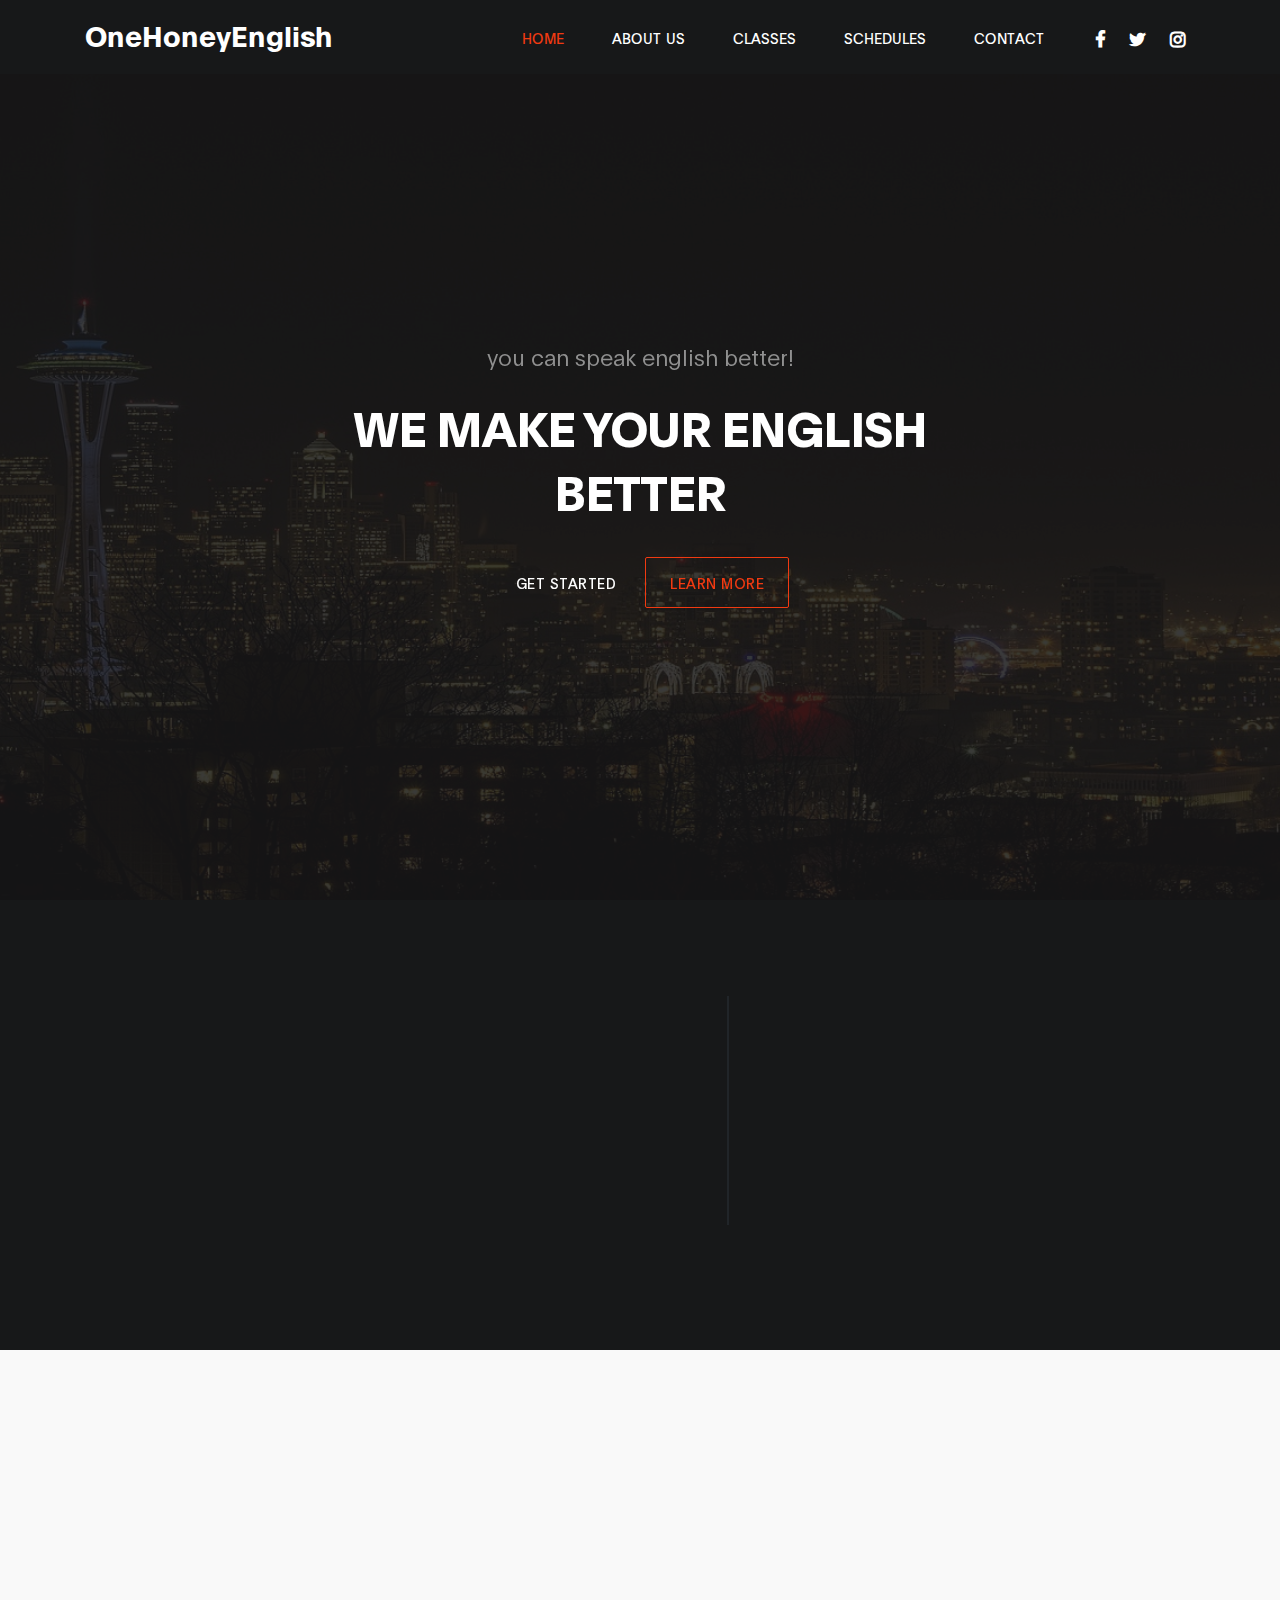
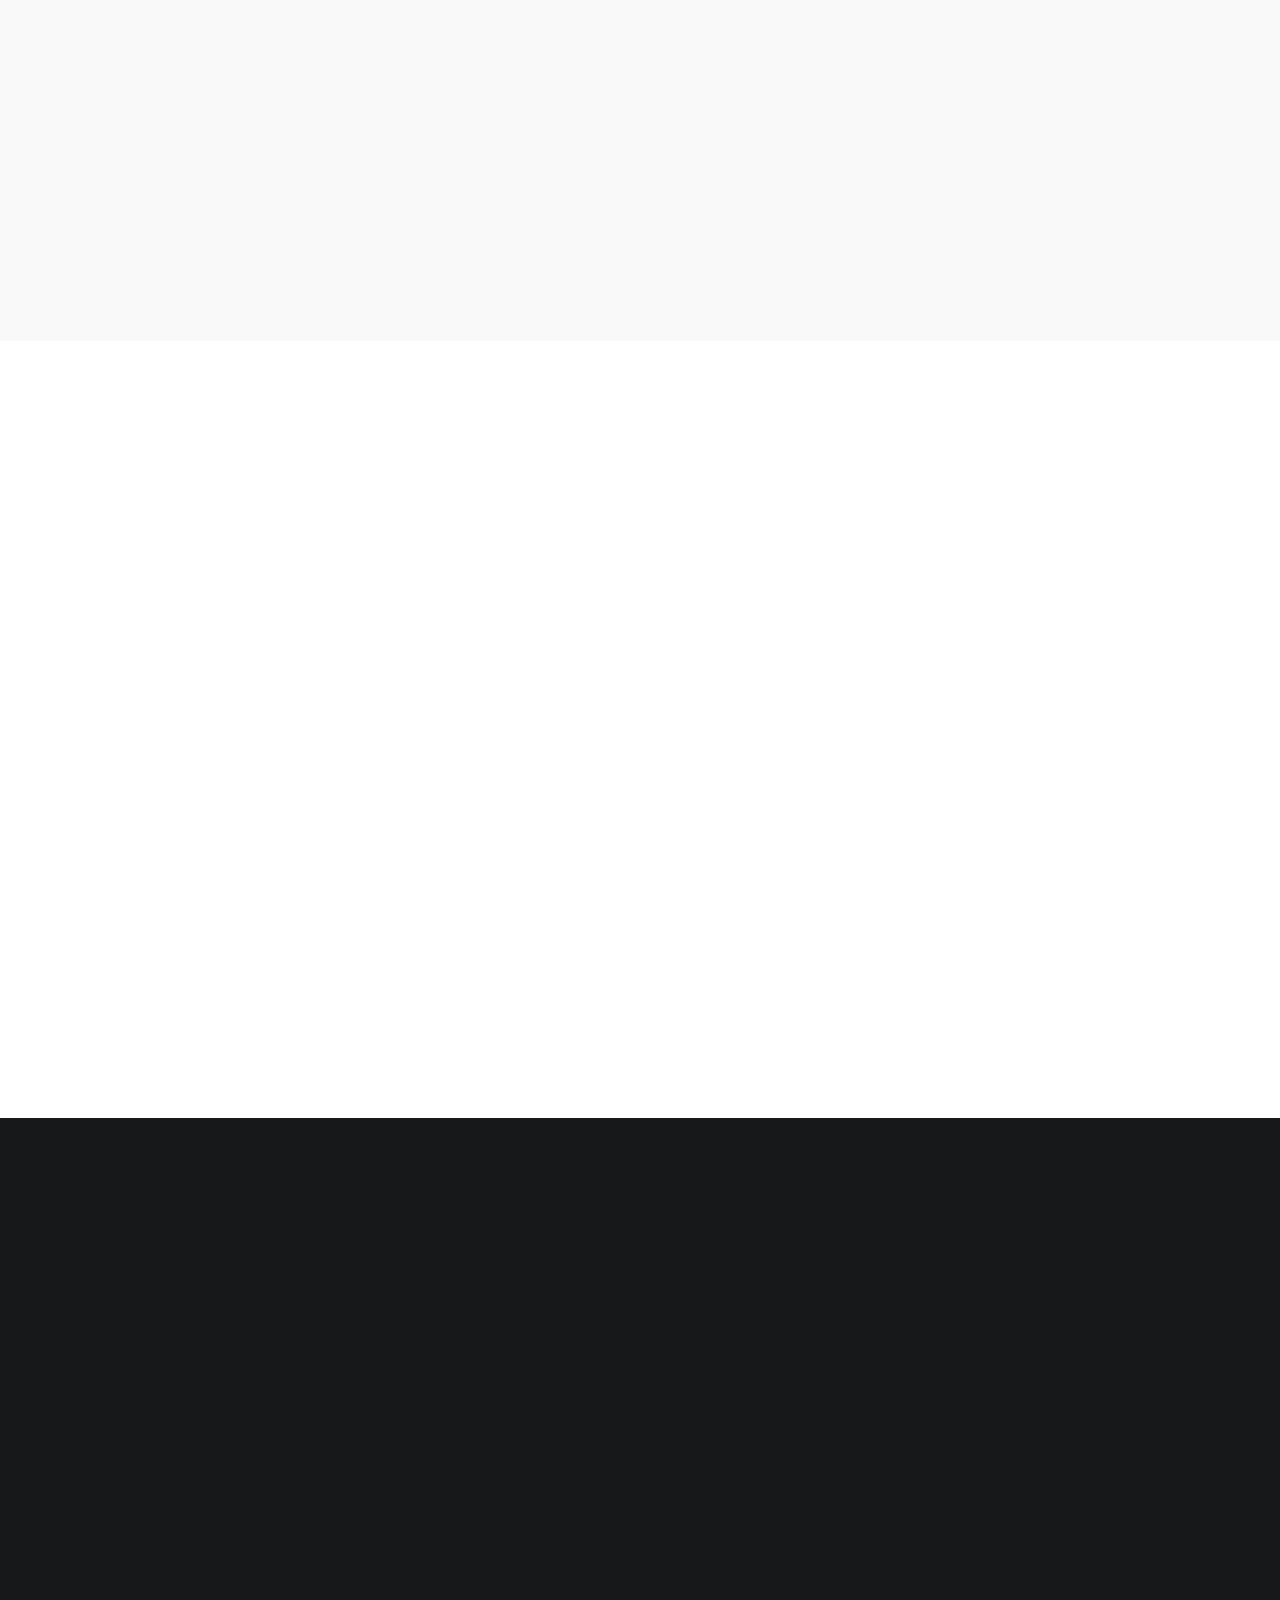
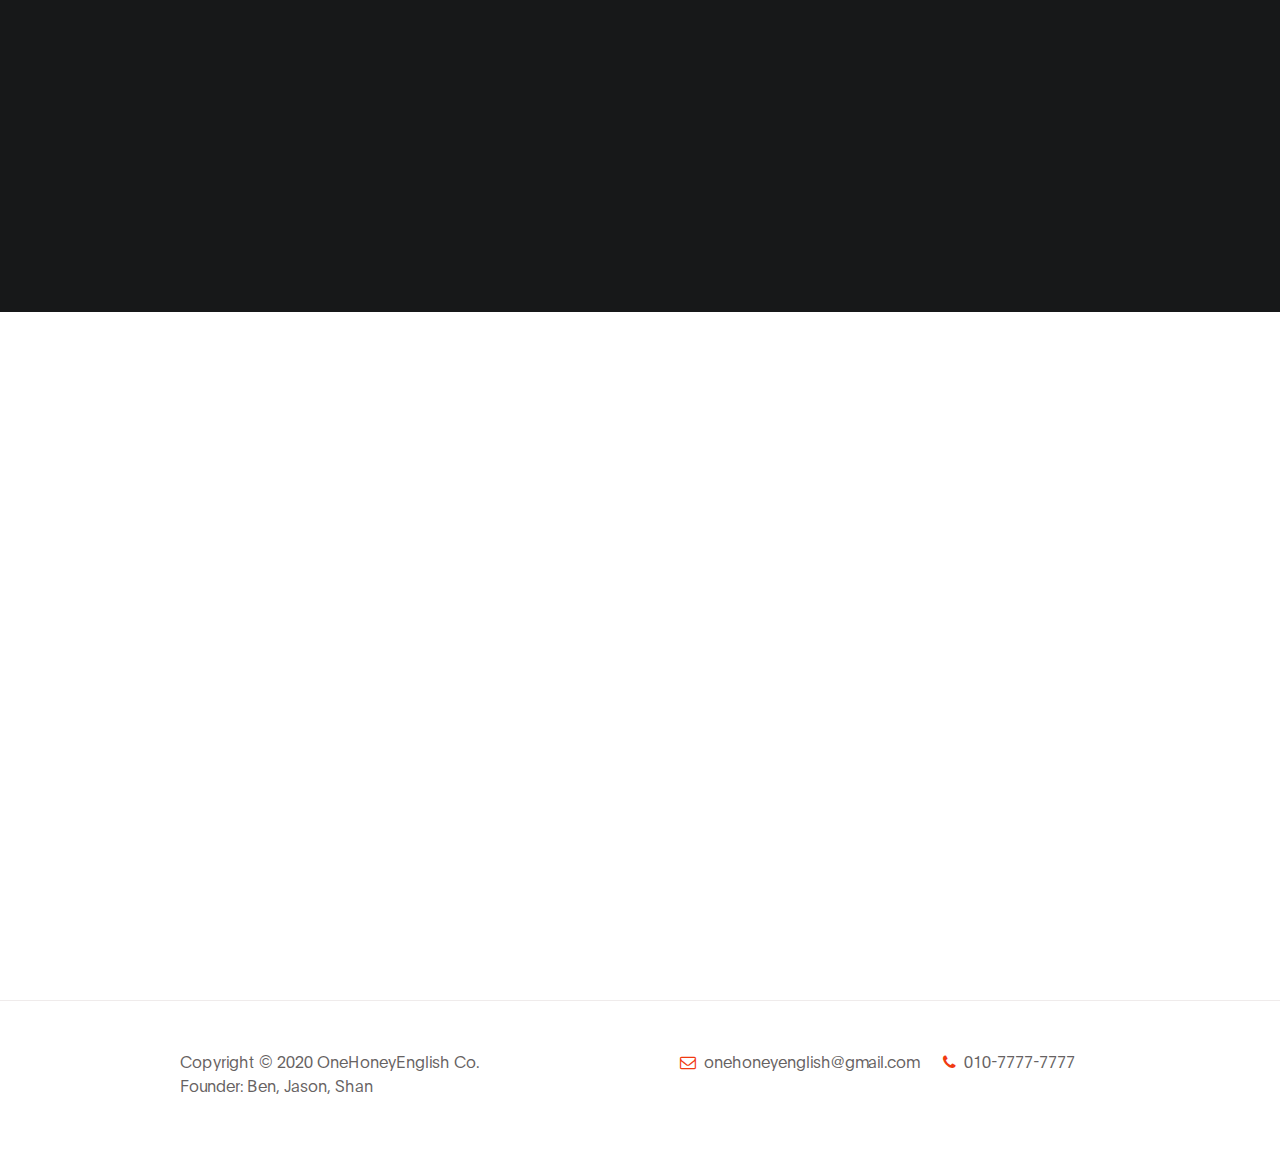
==== index.html @ 32ac31fd "test3" ====
<!DOCTYPE html>
<html lang="en">
<head>

     <title>OneHoneyEnglish</title>

     <meta charset="UTF-8">
     <meta http-equiv="X-UA-Compatible" content="IE=Edge">
     <meta name="description" content="">
     <meta name="keywords" content="">
     <meta name="author" content="">
     <meta name="viewport" content="width=device-width, initial-scale=1, maximum-scale=1">

     <link rel="stylesheet" href="css/bootstrap.min.css">
     <link rel="stylesheet" href="css/font-awesome.min.css">
     <link rel="stylesheet" href="css/aos.css">

     <!-- MAIN CSS -->
     <link rel="stylesheet" href="css/tooplate-gymso-style.css">
<!--
OneHoneyEnglish Let's get it~!!!!!
-->
</head>
<body data-spy="scroll" data-target="#navbarNav" data-offset="50">

    <!-- MENU BAR -->
    <nav class="navbar navbar-expand-lg fixed-top">
        <div class="container">

            <a class="navbar-brand" href="index.html">OneHoneyEnglish</a>

            <button class="navbar-toggler" type="button" data-toggle="collapse" data-target="#navbarNav" aria-controls="navbarNav" aria-expanded="false"
                aria-label="Toggle navigation">
                <span class="navbar-toggler-icon"></span>
            </button>

            <div class="collapse navbar-collapse" id="navbarNav">
                <ul class="navbar-nav ml-lg-auto">
                    <li class="nav-item">
                        <a href="#home" class="nav-link smoothScroll">Home</a>
                    </li>

                    <li class="nav-item">
                        <a href="#about" class="nav-link smoothScroll">About Us</a>
                    </li>

                    <li class="nav-item">
                        <a href="#class" class="nav-link smoothScroll">Classes</a>
                    </li>

                    <li class="nav-item">
                        <a href="#schedule" class="nav-link smoothScroll">Schedules</a>
                    </li>

                    <li class="nav-item">
                        <a href="#contact" class="nav-link smoothScroll">Contact</a>
                    </li>
                </ul>

                <ul class="social-icon ml-lg-3">
                    <li><a href="#" class="fa fa-facebook"></a></li>
                    <li><a href="#" class="fa fa-twitter"></a></li>
                    <li><a href="#" class="fa fa-instagram"></a></li>
                </ul>
            </div>

        </div>
    </nav>


     <!-- HERO -->
     <section class="hero d-flex flex-column justify-content-center align-items-center" id="home">

            <div class="bg-overlay"></div>

               <div class="container">
                    <div class="row">

                         <div class="col-lg-8 col-md-10 mx-auto col-12">
                              <div class="hero-text mt-5 text-center">

                                    <h6 data-aos="fade-up" data-aos-delay="300">you can speak english better!</h6>

                                    <h1 class="text-white" data-aos="fade-up" data-aos-delay="500">we make your english better</h1>

                                    <a href="#feature" class="btn custom-btn mt-3" data-aos="fade-up" data-aos-delay="600">Get started</a>

                                    <a href="#about" class="btn custom-btn bordered mt-3" data-aos="fade-up" data-aos-delay="700">learn more</a>

                              </div>
                         </div>

                    </div>
               </div>
     </section>


     <section class="feature" id="feature">
        <div class="container">
            <div class="row">

                <div class="d-flex flex-column justify-content-center ml-lg-auto mr-lg-5 col-lg-5 col-md-6 col-12">
                    <h2 class="mb-3 text-white" data-aos="fade-up">처음이신가요?</h2>

                    <h6 class="mb-4 text-white" data-aos="fade-up">무료 3회 수업을 제공합니다</h6>

                    <p data-aos="fade-up" data-aos-delay="200">원허니잉글리쉬 <a rel="nofollow" href="#" target="_parent">OneHoneyEnglish</a> 는 주 3회 패턴영어, 리얼표현 학습법등을 제공하여 학습자에게 지금보다 더 나은 영어말하기 능력을 실현시켜드립니다.</p>

                    <a href="#" class="btn custom-btn bg-color mt-3" data-aos="fade-up" data-aos-delay="300" data-toggle="modal" data-target="#membershipForm">Become a member today</a>
                </div>

                <div class="mr-lg-auto mt-3 col-lg-4 col-md-6 col-12">
                     <div class="about-working-hours">
                          <div>

                                <h2 class="mb-4 text-white" data-aos="fade-up" data-aos-delay="500">Working hours</h2>

                               <strong class="d-block" data-aos="fade-up" data-aos-delay="600">Sunday : Closed</strong>

                               <strong class="mt-3 d-block" data-aos="fade-up" data-aos-delay="700">Monday - Friday</strong>

                                <p data-aos="fade-up" data-aos-delay="800">9:00 AM - 10:00 PM</p>

                                <strong class="mt-3 d-block" data-aos="fade-up" data-aos-delay="700">Saturday</strong>

                                <p data-aos="fade-up" data-aos-delay="800">9:00 AM - 1:00 PM</p>
                               </div>
                          </div>
                     </div>
                </div>

            </div>
        </div>
    </section>


     <!-- ABOUT -->
     <section class="about section" id="about">
               <div class="container">
                    <div class="row">

                            <div class="mt-lg-5 mb-lg-0 mb-4 col-lg-5 col-md-10 mx-auto col-12">
                                <h2 class="mb-4" data-aos="fade-up" data-aos-delay="300">Hello, we are 100English</h2>

                                <p data-aos="fade-up" data-aos-delay="400">당신이 영어를 잘한다면<br/> 우선 멋져보일테고, 취업이 더 수월해지고, 정보 습득 능력이 향상되고, 더 많은 비즈니스 기회를 얻고, 세상을 바라보는 눈이 달라질 것입니다. 그렇습니다. 영어만 잘해도 더 나은 삶을 살수있다는 것입니다.</p>

                                <p data-aos="fade-up" data-aos-delay="500"><b>원허니잉글리쉬와 함께 <br/>더 달콤하고 더 행복하고 <br/>더 가치있는 삶을 만들 시간입니다.</b></p>

                            </div>

                            <div class="ml-lg-auto col-lg-3 col-md-6 col-12" data-aos="fade-up" data-aos-delay="700">
                                <div class="team-thumb">
                                    <img src="images/team/team-image.jpg" class="img-fluid" alt="Trainer">

                                    <div class="team-info d-flex flex-column">

                                        <h3>Sean</h3>
                                        <span>생활회화&비즈니스영어</span>

                                        <ul class="social-icon mt-3">
                                            <li><a href="https://www.facebook.com/onehoney.english.7" class="fa fa-facebook"></a></li>
                                            <li><a href="https://www.instagram.com/onehoneyenglish/" class="fa fa-instagram"></a></li>
                                        </ul>
                                    </div>
                                </div>
                            </div>

                            <div class="mr-lg-auto mt-5 mt-lg-0 mt-md-0 col-lg-3 col-md-6 col-12" data-aos="fade-up" data-aos-delay="800">
                                <div class="team-thumb">
                                    <img src="images/team/team-image01.jpg" class="img-fluid" alt="Trainer">

                                    <div class="team-info d-flex flex-column">

                                        <h3>Jason</h3>
                                        <span>생활회화&시험영어</span>

                                        <ul class="social-icon mt-3">
                                            <li><a href="https://www.instagram.com/onehoneyenglish/" class="fa fa-instagram"></a></li>
                                            <li><a href="https://www.facebook.com/onehoney.english.7" class="fa fa-facebook"></a></li>
                                        </ul>
                                    </div>
                                </div>
                            </div>

                    </div>
               </div>
     </section>


     <!-- CLASS -->
     <section class="class section" id="class">
               <div class="container">
                    <div class="row">

                            <div class="col-lg-12 col-12 text-center mb-5">
                                <h6 data-aos="fade-up">Get A Perfect Body</h6>

                                <h2 data-aos="fade-up" data-aos-delay="200">Our Training Classes</h2>
                             </div>

                            <div class="col-lg-4 col-md-6 col-12" data-aos="fade-up" data-aos-delay="400">
                                <div class="class-thumb">
                                    <img src="images/class/yoga-class.jpg" class="img-fluid" alt="Class">

                                    <div class="class-info">
                                        <h3 class="mb-1">Yoga</h3>

                                        <span><strong>Trained by</strong> - Bella</span>

                                        <span class="class-price">$50</span>

                                        <p class="mt-3">Lorem ipsum dolor sit amet, consectetur adipiscing</p>
                                    </div>
                                </div>
                            </div>

                            <div class="mt-5 mt-lg-0 mt-md-0 col-lg-4 col-md-6 col-12" data-aos="fade-up" data-aos-delay="500">
                                <div class="class-thumb">
                                    <img src="images/class/crossfit-class.jpg" class="img-fluid" alt="Class">

                                    <div class="class-info">
                                        <h3 class="mb-1">Areobic</h3>

                                        <span><strong>Trained by</strong> - Mary</span>

                                        <span class="class-price">$66</span>

                                        <p class="mt-3">Lorem ipsum dolor sit amet, consectetur adipiscing</p>
                                    </div>
                                </div>
                            </div>

                            <div class="mt-5 mt-lg-0 col-lg-4 col-md-6 col-12" data-aos="fade-up" data-aos-delay="600">
                                <div class="class-thumb">
                                    <img src="images/class/cardio-class.jpg" class="img-fluid" alt="Class">

                                    <div class="class-info">
                                        <h3 class="mb-1">Cardio</h3>

                                        <span><strong>Trained by</strong> - Cathe</span>

                                        <span class="class-price">$75</span>

                                        <p class="mt-3">Lorem ipsum dolor sit amet, consectetur adipiscing</p>
                                    </div>
                                </div>
                            </div>

                    </div>
               </div>
     </section>


     <!-- SCHEDULE -->
     <section class="schedule section" id="schedule">
               <div class="container">
                    <div class="row">

                            <div class="col-lg-12 col-12 text-center">
                                <h6 data-aos="fade-up">our weekly GYM schedules</h6>

                                <h2 class="text-white" data-aos="fade-up" data-aos-delay="200">Workout Timetable</h2>
                             </div>

                             <div class="col-lg-12 py-5 col-md-12 col-12">
                                 <table class="table table-bordered table-responsive schedule-table" data-aos="fade-up" data-aos-delay="300">

                                     <thead class="thead-light">
                                         <th><i class="fa fa-calendar"></i></th>
                                         <th>Mon</th>
                                         <th>Tue</th>
                                         <th>Wed</th>
                                         <th>Thu</th>
                                         <th>Fri</th>
                                         <th>Sat</th>
                                     </thead>

                                     <tbody>
                                         <tr>
                                            <td><small>7:00 am</small></td>
                                            <td>
                                                <strong>Cardio</strong>
                                                <span>7:00 am - 9:00 am</span>
                                            </td>
                                            <td>
                                                <strong>Power Fitness</strong>
                                                <span>7:00 am - 9:00 am</span>
                                            </td>
                                            <td></td>
                                            <td></td>
                                            <td>
                                                <strong>Yoga Section</strong>
                                                <span>7:00 am - 9:00 am</span>
                                            </td>
                                         </tr>

                                         <tr>
                                            <td><small>9:00 am</small></td>
                                            <td></td>
                                            <td></td>
                                            <td>
                                                <strong>Boxing</strong>
                                                <span>8:00 am - 9:00 am</span>
                                            </td>
                                            <td>
                                                <strong>Areobic</strong>
                                                <span>8:00 am - 9:00 am</span>
                                            </td>
                                            <td></td>
                                            <td>
                                                <strong>Cardio</strong>
                                                <span>8:00 am - 9:00 am</span>
                                            </td>
                                         </tr>

                                         <tr>
                                            <td><small>11:00 am</small></td>
                                            <td></td>
                                            <td>
                                                <strong>Boxing</strong>
                                                <span>11:00 am - 2:00 pm</span>
                                            </td>
                                            <td>
                                                <strong>Areobic</strong>
                                                <span>11:30 am - 3:30 pm</span>
                                            </td>
                                            <td></td>
                                            <td>
                                                <strong>Body work</strong>
                                                <span>11:50 am - 5:20 pm</span>
                                            </td>
                                         </tr>

                                         <tr>
                                            <td><small>2:00 pm</small></td>
                                            <td>
                                                <strong>Boxing</strong>
                                                <span>2:00 pm - 4:00 pm</span>
                                            </td>
                                            <td>
                                                <strong>Power lifting</strong>
                                                <span>3:00 pm - 6:00 pm</span>
                                            </td>
                                            <td></td>
                                            <td>
                                                <strong>Cardio</strong>
                                                <span>6:00 pm - 9:00 pm</span>
                                            </td>
                                            <td></td>
                                            <td>
                                                <strong>Crossfit</strong>
                                                <span>5:00 pm - 7:00 pm</span>
                                            </td>
                                         </tr>
                                     </tbody>
                                 </table>
                             </div>

                    </div>
               </div>
     </section>


     <!-- CONTACT -->
     <section class="contact section" id="contact">
          <div class="container">
               <div class="row">

                    <div class="ml-auto col-lg-5 col-md-6 col-12">
                        <h2 class="mb-4 pb-2" data-aos="fade-up" data-aos-delay="200">Feel free to ask anything</h2>

                        <form action="#" method="post" class="contact-form webform" data-aos="fade-up" data-aos-delay="400" role="form">
                            <input type="text" class="form-control" name="cf-name" placeholder="Name">

                            <input type="email" class="form-control" name="cf-email" placeholder="Email">

                            <textarea class="form-control" rows="5" name="cf-message" placeholder="Message"></textarea>

                            <button type="submit" class="form-control" id="submit-button" name="submit">Send Message</button>
                        </form>
                    </div>

                    <div class="mx-auto mt-4 mt-lg-0 mt-md-0 col-lg-5 col-md-6 col-12">
                        <h2 class="mb-4" data-aos="fade-up" data-aos-delay="600">Where you can <span>find us</span></h2>

                        <p data-aos="fade-up" data-aos-delay="800"><i class="fa fa-map-marker mr-1"></i> 120-240 Rio de Janeiro - State of Rio de Janeiro, Brazil</p>
<!-- How to change your own map point
	1. Go to Google Maps
	2. Click on your location point
	3. Click "Share" and choose "Embed map" tab
	4. Copy only URL and paste it within the src="" field below
-->
                        <div class="google-map" data-aos="fade-up" data-aos-delay="900">
                           <iframe src="https://maps.google.com/maps?q=Av.+Lúcio+Costa,+Rio+de+Janeiro+-+RJ,+Brazil&t=&z=13&ie=UTF8&iwloc=&output=embed" width="1920" height="250" frameborder="0" style="border:0;" allowfullscreen=""></iframe>
                        </div>
                    </div>

               </div>
          </div>
     </section>


     <!-- FOOTER -->
     <footer class="site-footer">
          <div class="container">
               <div class="row">

                    <div class="ml-auto col-lg-4 col-md-5">
                        <p class="copyright-text">Copyright &copy; 2020 OneHoneyEnglish Co.

                        <br>Founder: Ben, Jason, Shan </p>
                    </div>

                    <div class="d-flex justify-content-center mx-auto col-lg-5 col-md-7 col-12">
                        <p class="mr-4">
                            <i class="fa fa-envelope-o mr-1"></i>
                            <a href="#">onehoneyenglish@gmail.com</a>
                        </p>

                        <p><i class="fa fa-phone mr-1"></i> 010-7777-7777</p>
                    </div>

               </div>
          </div>
     </footer>

    <!-- Modal -->
    <div class="modal fade" id="membershipForm" tabindex="-1" role="dialog" aria-labelledby="membershipFormLabel" aria-hidden="true">
      <div class="modal-dialog" role="document">

        <div class="modal-content">
          <div class="modal-header">

            <h2 class="modal-title" id="membershipFormLabel">Membership Form</h2>

            <button type="button" class="close" data-dismiss="modal" aria-label="Close">
              <span aria-hidden="true">&times;</span>
            </button>
          </div>

          <div class="modal-body">
            <form action="#" class="membership-form webform" role="form">
                <input type="text" class="form-control" name="cf-name" placeholder="이름">

                <input type="email" class="form-control" name="cf-email" placeholder="자주 쓰는 이메일">

                <input type="tel" class="form-control" name="cf-phone" placeholder="010-xxxx-xxxx" pattern="[0-9]{3}-[0-9]{4}-[0-9]{4}" required>

                <textarea class="form-control" rows="3" name="cf-message" placeholder="Additional Message"></textarea>

                <button type="submit" class="form-control" id="submit-button" name="submit">Submit Button</button>

                <div class="custom-control custom-checkbox">
                    <input type="checkbox" class="custom-control-input" id="signup-agree">
                    <label class="custom-control-label text-small text-muted" for="signup-agree">I agree to the <a href="#">Terms &amp;Conditions</a>
                    </label>
                </div>
            </form>
          </div>

          <div class="modal-footer"></div>

        </div>
      </div>
    </div>

     <!-- SCRIPTS -->
     <script src="js/jquery.min.js"></script>
     <script src="js/bootstrap.min.js"></script>
     <script src="js/aos.js"></script>
     <script src="js/smoothscroll.js"></script>
     <script src="js/custom.js"></script>

</body>
</html>
---- css/tooplate-gymso-style.css ----
/*

Tooplate 2119 Gymso Fitness

https://www.tooplate.com/view/2119-gymso-fitness

*/

  @font-face {
      font-family: 'Plain';
      src: url('../fonts/Plain-Regular.woff2') format('woff2'),
          url('../fonts/Plain-Regular.woff') format('woff');
      font-weight: normal;
      font-style: normal;
  }

  @font-face {
      font-family: 'Plain';
      src: url('../fonts/Plain-Light.woff2') format('woff2'),
          url('../fonts/Plain-Light.woff') format('woff');
      font-weight: 300;
      font-style: normal;
  }

  @font-face {
      font-family: 'Plain';
      src: url('../fonts/Plain-Bold.woff2') format('woff2'),
          url('../fonts/Plain-Bold.woff') format('woff');
      font-weight: bold;
      font-style: normal;
  }

  :root {
    --primary-color:        #f13a11;
    --white-color:          #ffffff;
    --dark-color:           #171819;
    --about-bg-color:       #f9f9f9;

    --gray-color:           #909090;
    --link-color:           #404040;
    --p-color:              #666262;

    --base-font-family:     'Plain', sans-serif;
    --font-weight-bold:     bold;
    --font-weight-normal:   normal;
    --font-weight-light:    300;
    --font-weight-thin:     100;

    --h1-font-size:         48px;
    --h2-font-size:         36px;
    --h3-font-size:         28px;
    --h4-font-size:         24px;
    --h5-font-size:         22px;
    --h6-font-size:         22px;
    --p-font-size:          18px;
    --base-font-size:       16px;
    --menu-font-size:       14px;

    --border-radius-large:  100%;
    --border-radius-small:  2px;
  }


  body {
    background: var(--white-color);
    font-family: var(--base-font-family);
  }


  /*---------------------------------------
     TYPOGRAPHY              
  -----------------------------------------*/

  h1,h2,h3,h4,h5,h6 {
    font-weight: var(--font-weight-thin);
    line-height: normal;
  }

  h1 {
    font-size: var(--h1-font-size);
    font-weight: var(--font-weight-bold);
    letter-spacing: -1px;
    text-transform: uppercase;
    margin: 20px 0;
  }

  h2 {
    font-size: var(--h2-font-size);
    font-weight: var(--font-weight-bold);
    letter-spacing: -2px;
  }

  h3 {
    font-size: var(--h3-font-size);
    font-weight: var(--font-weight-bold);
    letter-spacing: -1px;
    margin: 0;
  }

  h4 {
    font-size: var(--h4-font-size);
  }

  h5 {
    font-size: var(--h5-font-size);
  }

  h6 {
    color: var(--gray-color);
    font-size: var(--h6-font-size);
    line-height: inherit;
    margin: 0;
  }

  p {
    color: var(--p-color);
    font-size: var(--p-font-size);
    font-weight: var(--font-weight-light);
    line-height: 1.5em;
  }

  b, 
  strong {
    font-weight: var(--font-weight-bold);
    letter-spacing: 0;
  }

  .section {
    padding: 7rem 0;
  }


  /* BUTTON */

  .custom-btn {
    background: transparent;
    border-radius: var(--border-radius-small);
    padding: 14px 24px;
    color: var(--white-color);
    font-size: var(--menu-font-size);
    font-weight: var(--font-weight-normal);
    text-transform: uppercase;
    letter-spacing: 0.5px;
    white-space: nowrap;
    transition: all 0.3s ease;
  }

  .custom-btn:hover {
    color: var(--primary-color);
  }

  .custom-btn:focus {
    box-shadow: none;
  }

  .custom-btn.bordered:hover,
  .custom-btn.bordered:focus,

  .custom-btn.bg-color:hover,
  .custom-btn.bg-color:focus {
    background: var(--white-color);
    border-color: transparent;
    color: var(--primary-color);
  }

  .bordered {
    border: 1px solid var(--primary-color);
    color: var(--primary-color);
  }

  .bg-color {
    background: var(--primary-color);
    color: var(--white-color);
  }



  /*---------------------------------------
     GENERAL               
  -----------------------------------------*/

  * {
    -webkit-box-sizing: border-box;
    -moz-box-sizing: border-box;
    box-sizing: border-box;
  }

  *::before,
  *::after {
    -webkit-box-sizing: border-box;
    -moz-box-sizing: border-box;
    box-sizing: border-box;
  }

  a {
    color: var(--link-color);
    font-weight: normal;
    text-decoration: none;
    transition: all 0.3s ease;
  }

  a:hover, 
  a:active, 
  a:focus {
    color: var(--primary-color);
    outline: none;
    text-decoration: none;
  }


  /* BG OVERLAY */

  .bg-overlay {
    background: var(--dark-color);
    position: absolute;
    top: 0;
    right: 0;
    bottom: 0;
    left: 0;
    width: 100%;
    height: 100%;
    opacity: 0.85;
  }


  /*---------------------------------------
     MODAL              
  -----------------------------------------*/

  .modal-content {
    padding: 2rem 3rem;
  }

  .modal-header,
  .modal-body,
  .modal-footer {
    border: 0;
    padding: 0;
  }

  .membership-form a {
    color: var(--primary-color);
  }


  /*---------------------------------------
    FEATURE          
  -----------------------------------------*/

  .feature {
    background: var(--dark-color);
    padding: 5rem 0;
  }


  /*---------------------------------------
     MENU             
  -----------------------------------------*/

  .navbar {
    background: var(--dark-color);
    padding: 1rem;
  }

  .navbar-expand-lg .navbar-nav .nav-link {
    padding-right: 1.5rem;
    padding-left: 1.5rem;
  }

  .navbar-brand {
    color: var(--white-color);
    font-size: var(--h3-font-size);
    font-weight: var(--font-weight-bold);
    line-height: normal;
    padding-top: 0;
  }

  .nav-item .nav-link {
    display: block;
    color: var(--white-color);
    font-size: var(--menu-font-size);
    font-weight: var(--font-weight-normal);
    text-transform: uppercase;
    padding: 2px 6px;
  }

  .nav-item .nav-link.active,
  .nav-item .nav-link:hover {
    color: var(--primary-color);
  }

  .navbar .social-icon li a {
    color: var(--white-color);
  }

  .navbar-toggler {
    border: 0;
    padding: 0;
    cursor: pointer;
    margin: 0 10px 0 0;
    width: 30px;
    height: 35px;
    outline: none;
  }

  .navbar-toggler:focus {
    outline: none;
  }

  .navbar-toggler[aria-expanded="true"] .navbar-toggler-icon {
    background: transparent;
  }

  .navbar-toggler[aria-expanded="true"] .navbar-toggler-icon::before,
  .navbar-toggler[aria-expanded="true"] .navbar-toggler-icon::after {
    transition: top 300ms 50ms ease, -webkit-transform 300ms 350ms ease;
    transition: top 300ms 50ms ease, transform 300ms 350ms ease;
    transition: top 300ms 50ms ease, transform 300ms 350ms ease, -webkit-transform 300ms 350ms ease;
    top: 0;
  }

  .navbar-toggler[aria-expanded="true"] .navbar-toggler-icon::before {
    transform: rotate(45deg);
  }

  .navbar-toggler[aria-expanded="true"] .navbar-toggler-icon::after {
    transform: rotate(-45deg);
  }

  .navbar-toggler .navbar-toggler-icon {
    background: var(--primary-color);
    transition: background 10ms 300ms ease;
    display: block;
    width: 30px;
    height: 2px;
    position: relative;
  }

  .navbar-toggler .navbar-toggler-icon::before,
  .navbar-toggler .navbar-toggler-icon::after {
    transition: top 300ms 350ms ease, -webkit-transform 300ms 50ms ease;
    transition: top 300ms 350ms ease, transform 300ms 50ms ease;
    transition: top 300ms 350ms ease, transform 300ms 50ms ease, -webkit-transform 300ms 50ms ease;
    position: absolute;
    right: 0;
    left: 0;
    background: var(--primary-color);
    width: 30px;
    height: 2px;
    content: '';
  }

  .navbar-toggler .navbar-toggler-icon::before {
    top: -8px;
  }

  .navbar-toggler .navbar-toggler-icon::after {
    top: 8px;
  }

  /*---------------------------------------
     HERO              
  -----------------------------------------*/

  .hero {
    background-image: url('../images/hero-bg.jpg');
    background-size: cover;
    background-position: top;
    background-repeat: no-repeat;
    vertical-align: middle;
    min-height: 100vh;
    position: relative;
  }


  /*---------------------------------------
     CLASS               
  -----------------------------------------*/

  .class-info {
    background: var(--white-color);
    box-shadow: 6px 0 38px rgba(20,20,20,0.10);
    border-radius: 0 0 2px 2px;
    padding: 1rem 2rem;
    position: relative;
  }

  .class-info img {
    border-radius: 2px 2px 0 0;
  }

  .class-info strong {
    color: var(--gray-color);
  }

  .class-price {
    background: var(--primary-color);
    border-radius: var(--border-radius-large);
    color: var(--white-color);
    font-weight: var(--font-weight-bold);
    display: block;
    position: absolute;
    top: 2rem;
    right: 2rem;
    width: 3.5rem;
    height: 3.5rem;
    line-height: 3.5rem;
    text-align: center;
  }


  /*---------------------------------------
     SCHEDULE             
  -----------------------------------------*/

  .schedule {
    background: var(--dark-color);
  }

  .schedule-table {
    display: table;
    border: 0;
    text-align: center;
  }

  .schedule-table strong,
  .schedule-table span {
    display: block;
    text-align: center;
  }

  .schedule-table strong {
    color: var(--white-color);
  }

  .schedule-table span {
    color: var(--gray-color);
  }

  .schedule-table span,
  .schedule-table small {
    font-size: var(--menu-font-size);
    text-transform: uppercase;
  }

  .schedule-table small {
    position: relative;
    top: 10px;
  }

  .table .thead-light th,
  .schedule-table tr td:first-child {
    background: var(--primary-color);
    border: 1px solid #212122;
    color: var(--white-color);
  }

  .schedule-table .thead-light th {
    border-bottom: 0;
    text-transform: uppercase;
  }

  .table-bordered td, 
  .table-bordered th {
    border: 1px solid #212122;
  }

  .table-bordered td {
    padding-bottom: 22px;
  }

  .table td, .table th {
    padding: 1rem;
  }


  /*---------------------------------------
      ABOUT & TEAM            
  -----------------------------------------*/

  .about {
    background: var(--about-bg-color);
  }

  .about-working-hours {
    border-left: 2px solid;
    padding-left: 3.5rem;
  }

  .about-working-hours strong {
    color: var(--white-color);
    opacity: 0.85;
  }

  .team-thumb {
    position: relative;
  }

  .team-info {
    background: var(--white-color);
    border-radius: 0 0 2px 2px;
    box-shadow: 6px 0 38px rgba(20,20,20,0.10);
    padding: 20px;
    position: relative;
  }

  .team-info span {
    font-weight: var(--font-weight-light);
    opacity: 0.85;
  }

  .team-info .social-icon {
    position: absolute;
    top: 10px;
    right: 20px;
  }

  .team-info .social-icon li {
    display: block;
  }


  /*---------------------------------------
     CONTACT              
  -----------------------------------------*/

  .webform input,
  button#submit-button {
    height: calc(2.25rem + 20px);
  }

  .form-control {
    border-radius: var(--border-radius-small);
    margin: 1.3rem 0;
  }

  .form-control:focus {
    box-shadow: none;
    border-color: var(--dark-color);
  }

  button#submit-button {
    background: var(--dark-color);
    border-color: transparent;
    color: var(--white-color);
    cursor: pointer;
    transition: all 0.3s ease;
  }

  button#submit-button:hover {
    background: var(--primary-color);
  }

  .contact h2 + p {
    max-width: 90%;
  }

  .google-map {
    border-top: 1px solid #efebeb;
    margin-top: 2.5rem;
    padding-top: 2.5rem;
  }

  .google-map iframe {
    width: 100%;
  }


  /*---------------------------------------
     FOOTER              
  -----------------------------------------*/

  .site-footer {
    border-top: 1px solid #efebeb;
    padding: 3rem 0;
  }

  .site-footer a {
    color: var(--p-color);
    font-weight: var(--font-weight-light);
  }

  .site-footer p {
    font-size: var(--base-font-size);
  }

  .contact .fa,
  .site-footer .fa {
    color: var(--primary-color);
  }


  /*---------------------------------------
     SOCIAL ICON              
  -----------------------------------------*/

  .social-icon {
    position: relative;
    padding: 0;
    margin: 5px 0 0 0;
  }

  .social-icon li {
    display: inline-block;
    list-style: none;
  }

  .social-icon li a {
    text-decoration: none;
    display: inline-block;
    color: var(--p-color);
    font-size: var(--p-font-size);
    font-weight: var(--font-weight-bold);
    margin: 5px 10px;
    text-align: center;
  }

  .social-icon li a:hover {
    color: var(--primary-color);
  }


  /*---------------------------------------
     RESPONSIVE STYLES              
  -----------------------------------------*/

  @media screen and (max-width: 992px) {

    .section {
      padding: 5rem 0;
    }

    .nav-item .nav-link {
      padding: 6px;
    }

    .navbar .social-icon {
      margin-top: 22px;
    }

    .navbar-collapse,
    .site-footer {
      text-align: center;
    }

    .schedule-table {
      display: block;
    }

    .modal-content {
      padding: 2rem;
    }
  }

  @media screen and (max-width: 767px) {

    h1 {
      font-size: 38px;
    }

    .about-working-hours {
      border-left: 0;
      padding: 22px 0 0 0;
    }

    .contact h2 span {
      display: block;
    }
  }
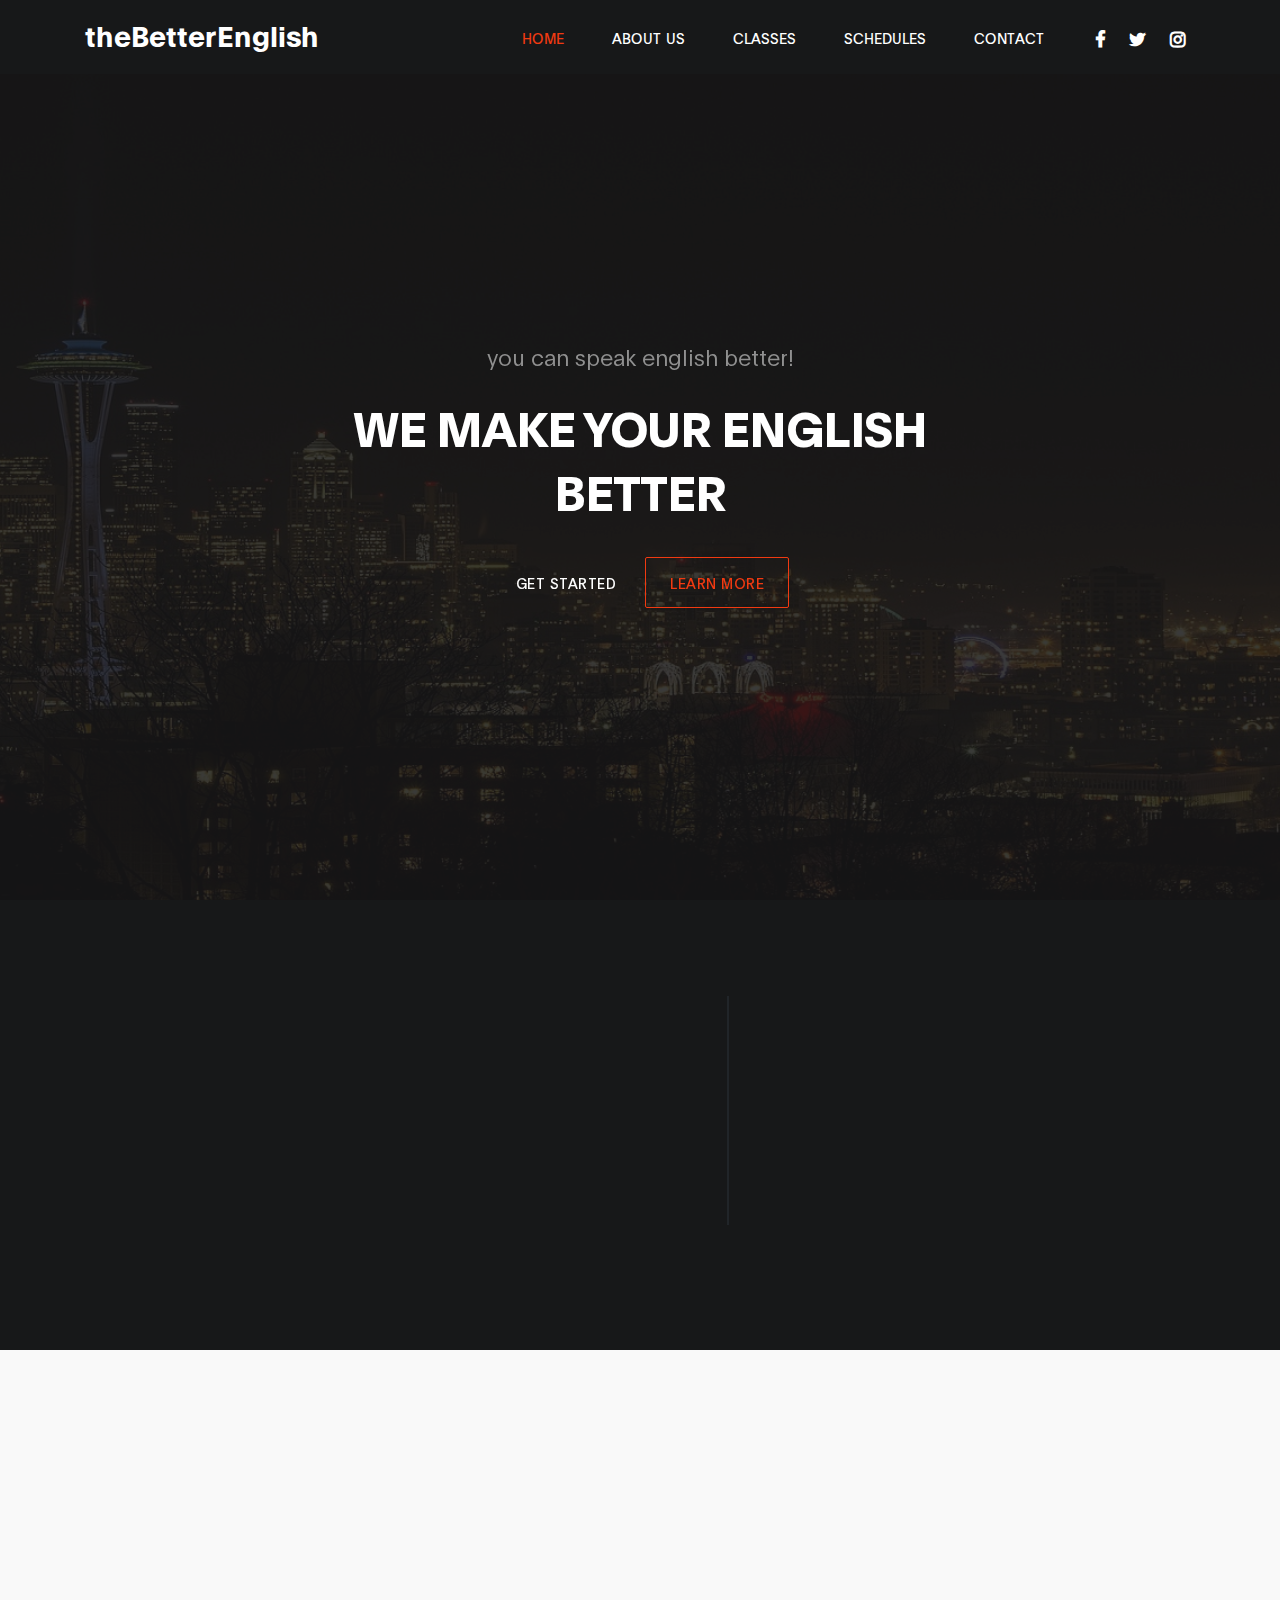
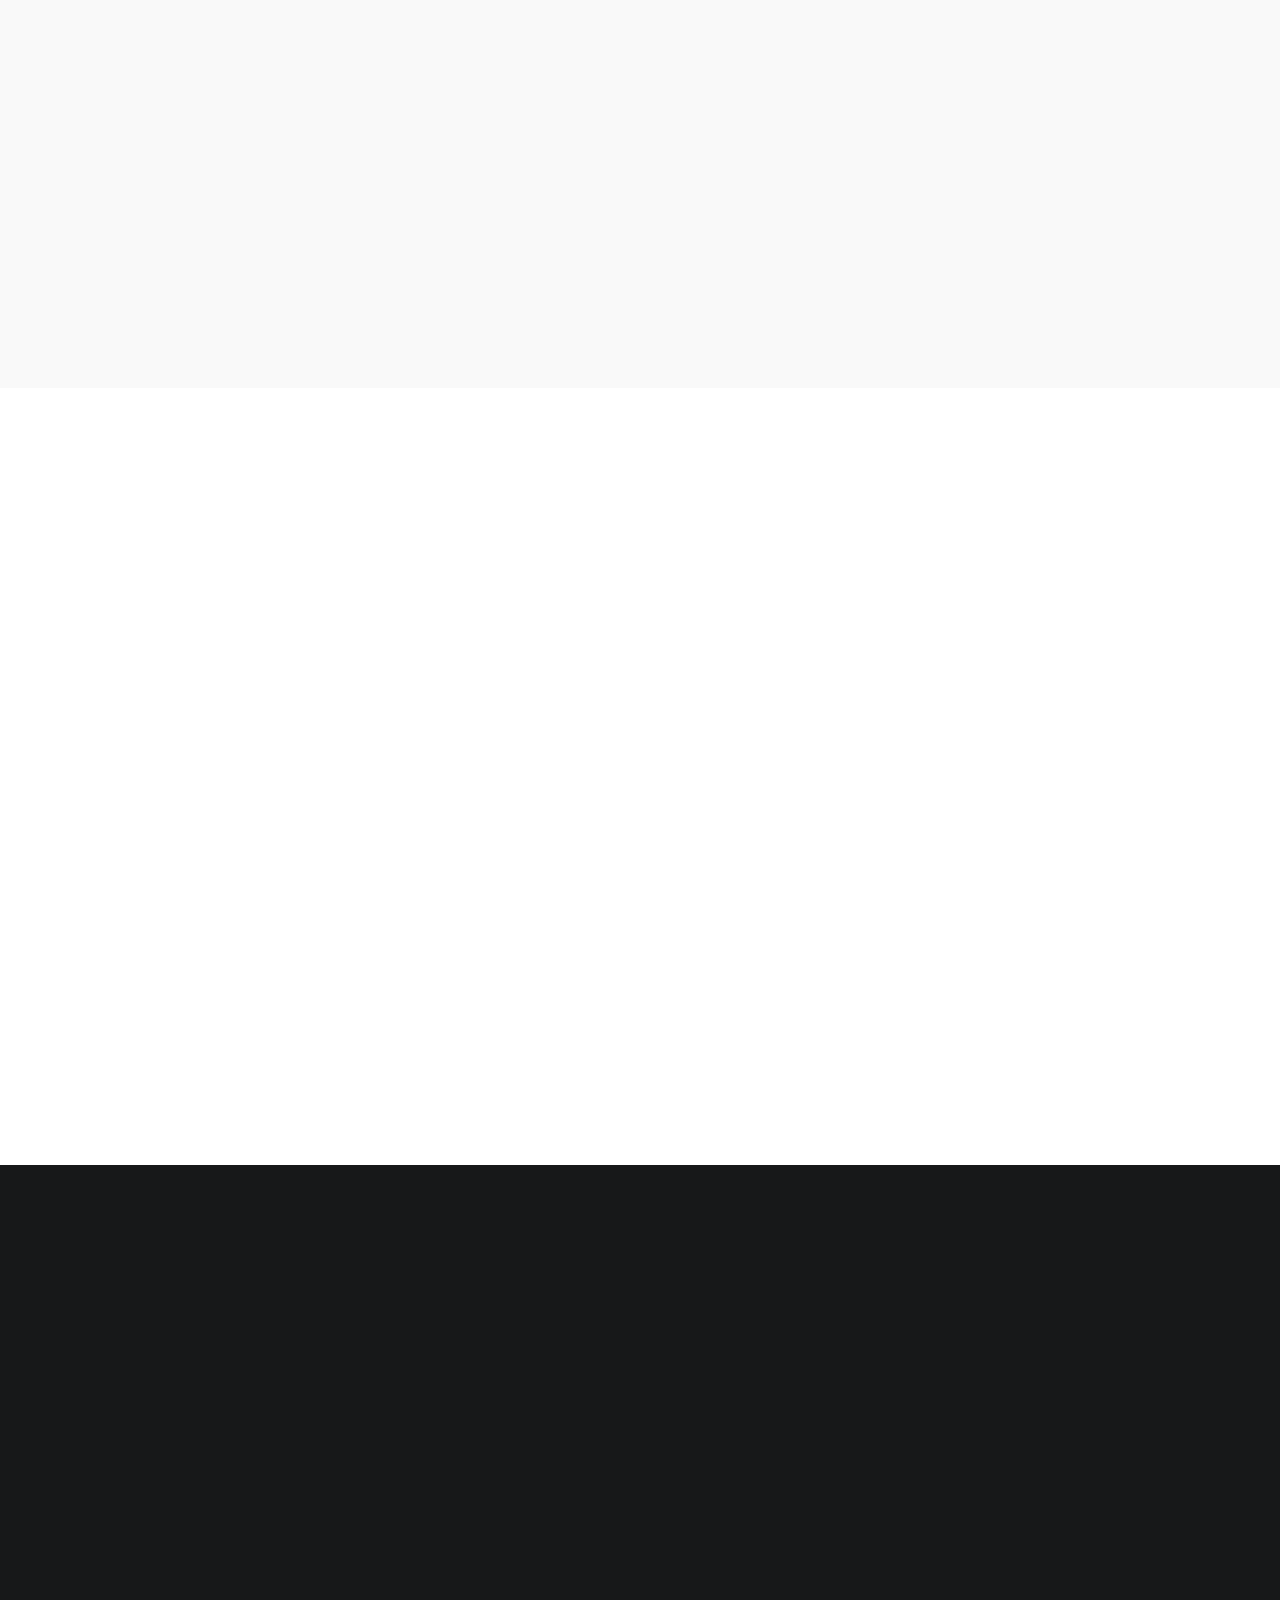
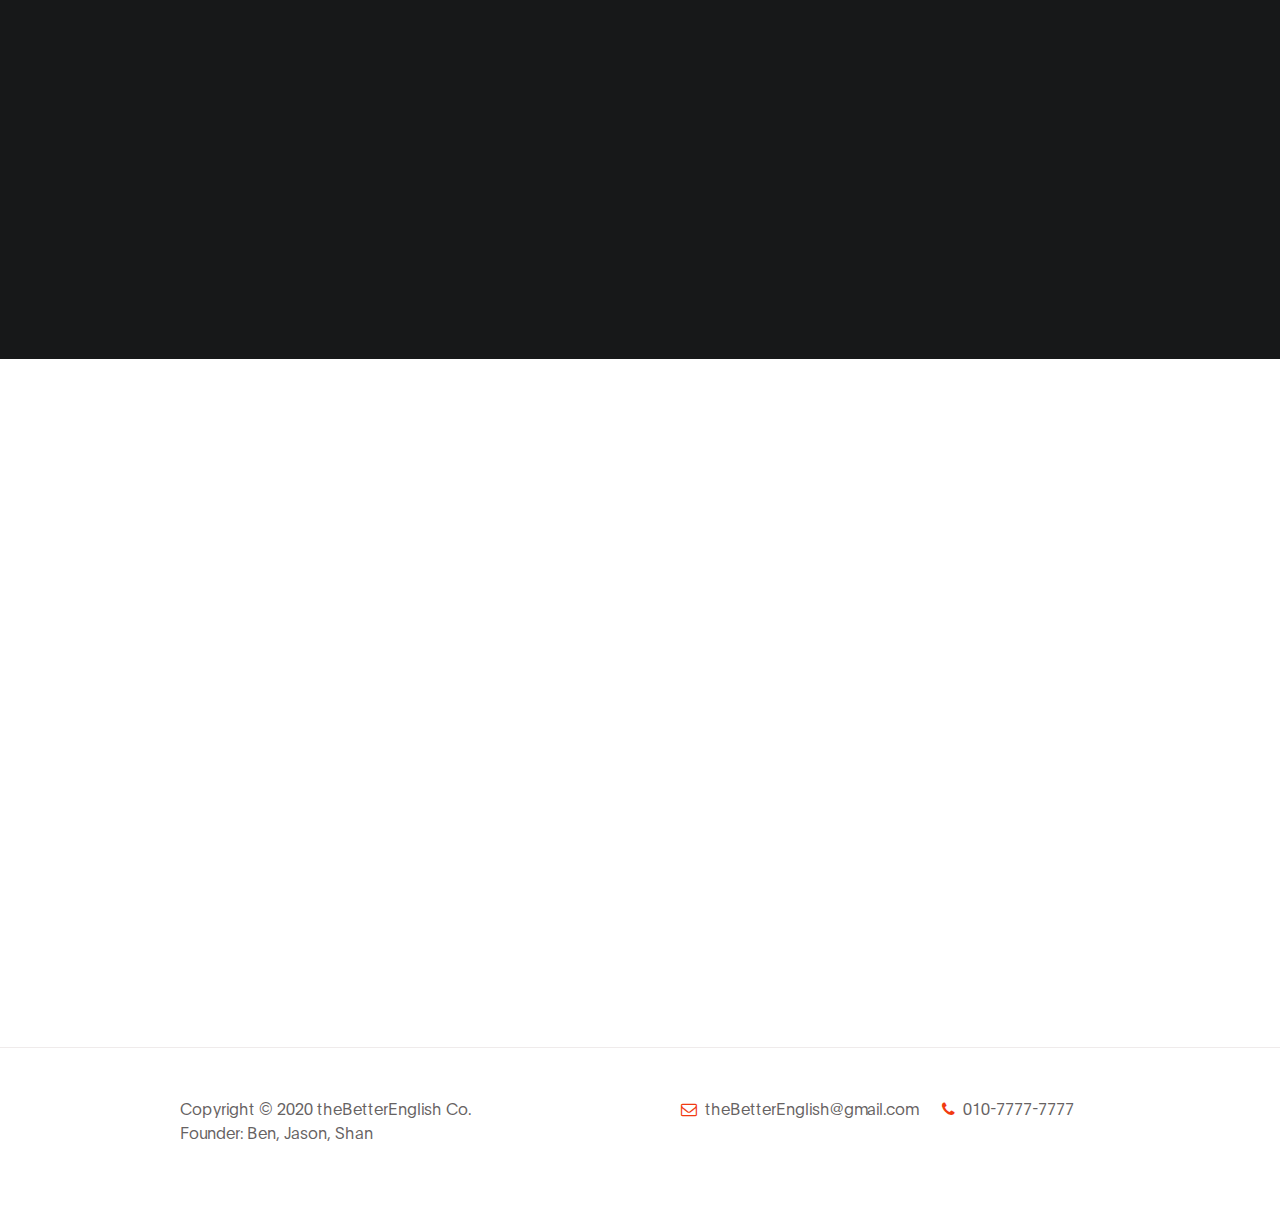
==== commit 39bc4f9a: "name changed" ====
--- a/index.html
+++ b/index.html
@@ -2,7 +2,7 @@
 <html lang="en">
 <head>
 
-     <title>OneHoneyEnglish</title>
+     <title>theBetterEnglish</title>
 
      <meta charset="UTF-8">
      <meta http-equiv="X-UA-Compatible" content="IE=Edge">
@@ -18,7 +18,7 @@
      <!-- MAIN CSS -->
      <link rel="stylesheet" href="css/tooplate-gymso-style.css">
 <!--
-OneHoneyEnglish Let's get it~!!!!!
+theBetterEnglish Let's get it~!!!!!
 -->
 </head>
 <body data-spy="scroll" data-target="#navbarNav" data-offset="50">
@@ -27,7 +27,7 @@
     <nav class="navbar navbar-expand-lg fixed-top">
         <div class="container">
 
-            <a class="navbar-brand" href="index.html">OneHoneyEnglish</a>
+            <a class="navbar-brand" href="index.html">theBetterEnglish</a>
 
             <button class="navbar-toggler" type="button" data-toggle="collapse" data-target="#navbarNav" aria-controls="navbarNav" aria-expanded="false"
                 aria-label="Toggle navigation">
@@ -104,7 +104,7 @@
 
                     <h6 class="mb-4 text-white" data-aos="fade-up">무료 3회 수업을 제공합니다</h6>
 
-                    <p data-aos="fade-up" data-aos-delay="200">원허니잉글리쉬 <a rel="nofollow" href="#" target="_parent">OneHoneyEnglish</a> 는 주 3회 패턴영어, 리얼표현 학습법등을 제공하여 학습자에게 지금보다 더 나은 영어말하기 능력을 실현시켜드립니다.</p>
+                    <p data-aos="fade-up" data-aos-delay="200">더뱉어 <a rel="nofollow" href="#" target="_parent">theBetterEnglish</a> 는 주 3회 패턴, 리얼표현 학습법등을 제공하여 학습자에게 지금보다 더 나은 영어말하기 능력을 실현시켜드립니다.</p>
 
                     <a href="#" class="btn custom-btn bg-color mt-3" data-aos="fade-up" data-aos-delay="300" data-toggle="modal" data-target="#membershipForm">Become a member today</a>
                 </div>
@@ -140,11 +140,11 @@
                     <div class="row">
 
                             <div class="mt-lg-5 mb-lg-0 mb-4 col-lg-5 col-md-10 mx-auto col-12">
-                                <h2 class="mb-4" data-aos="fade-up" data-aos-delay="300">Hello, we are 100English</h2>
+                                <h2 class="mb-4" data-aos="fade-up" data-aos-delay="300">Hello, we are theBetterEnglish</h2>
 
                                 <p data-aos="fade-up" data-aos-delay="400">당신이 영어를 잘한다면<br/> 우선 멋져보일테고, 취업이 더 수월해지고, 정보 습득 능력이 향상되고, 더 많은 비즈니스 기회를 얻고, 세상을 바라보는 눈이 달라질 것입니다. 그렇습니다. 영어만 잘해도 더 나은 삶을 살수있다는 것입니다.</p>
 
-                                <p data-aos="fade-up" data-aos-delay="500"><b>원허니잉글리쉬와 함께 <br/>더 달콤하고 더 행복하고 <br/>더 가치있는 삶을 만들 시간입니다.</b></p>
+                                <p data-aos="fade-up" data-aos-delay="500"><b>더뱉어잉글리쉬와 함께 <br/>뱉는 영어를 통해 <br/>더 가치있는 삶을 만들 시간입니다.</b></p>
 
                             </div>
 
@@ -159,7 +159,7 @@
 
                                         <ul class="social-icon mt-3">
                                             <li><a href="https://www.facebook.com/onehoney.english.7" class="fa fa-facebook"></a></li>
-                                            <li><a href="https://www.instagram.com/onehoneyenglish/" class="fa fa-instagram"></a></li>
+                                            <li><a href="https://www.instagram.com/theBetterEnglish/" class="fa fa-instagram"></a></li>
                                         </ul>
                                     </div>
                                 </div>
@@ -175,7 +175,7 @@
                                         <span>생활회화&시험영어</span>
 
                                         <ul class="social-icon mt-3">
-                                            <li><a href="https://www.instagram.com/onehoneyenglish/" class="fa fa-instagram"></a></li>
+                                            <li><a href="https://www.instagram.com/theBetterEnglish/" class="fa fa-instagram"></a></li>
                                             <li><a href="https://www.facebook.com/onehoney.english.7" class="fa fa-facebook"></a></li>
                                         </ul>
                                     </div>
@@ -406,7 +406,7 @@
                <div class="row">
 
                     <div class="ml-auto col-lg-4 col-md-5">
-                        <p class="copyright-text">Copyright &copy; 2020 OneHoneyEnglish Co.
+                        <p class="copyright-text">Copyright &copy; 2020 theBetterEnglish Co.
 
                         <br>Founder: Ben, Jason, Shan </p>
                     </div>
@@ -414,7 +414,7 @@
                     <div class="d-flex justify-content-center mx-auto col-lg-5 col-md-7 col-12">
                         <p class="mr-4">
                             <i class="fa fa-envelope-o mr-1"></i>
-                            <a href="#">onehoneyenglish@gmail.com</a>
+                            <a href="#">theBetterEnglish@gmail.com</a>
                         </p>
 
                         <p><i class="fa fa-phone mr-1"></i> 010-7777-7777</p>
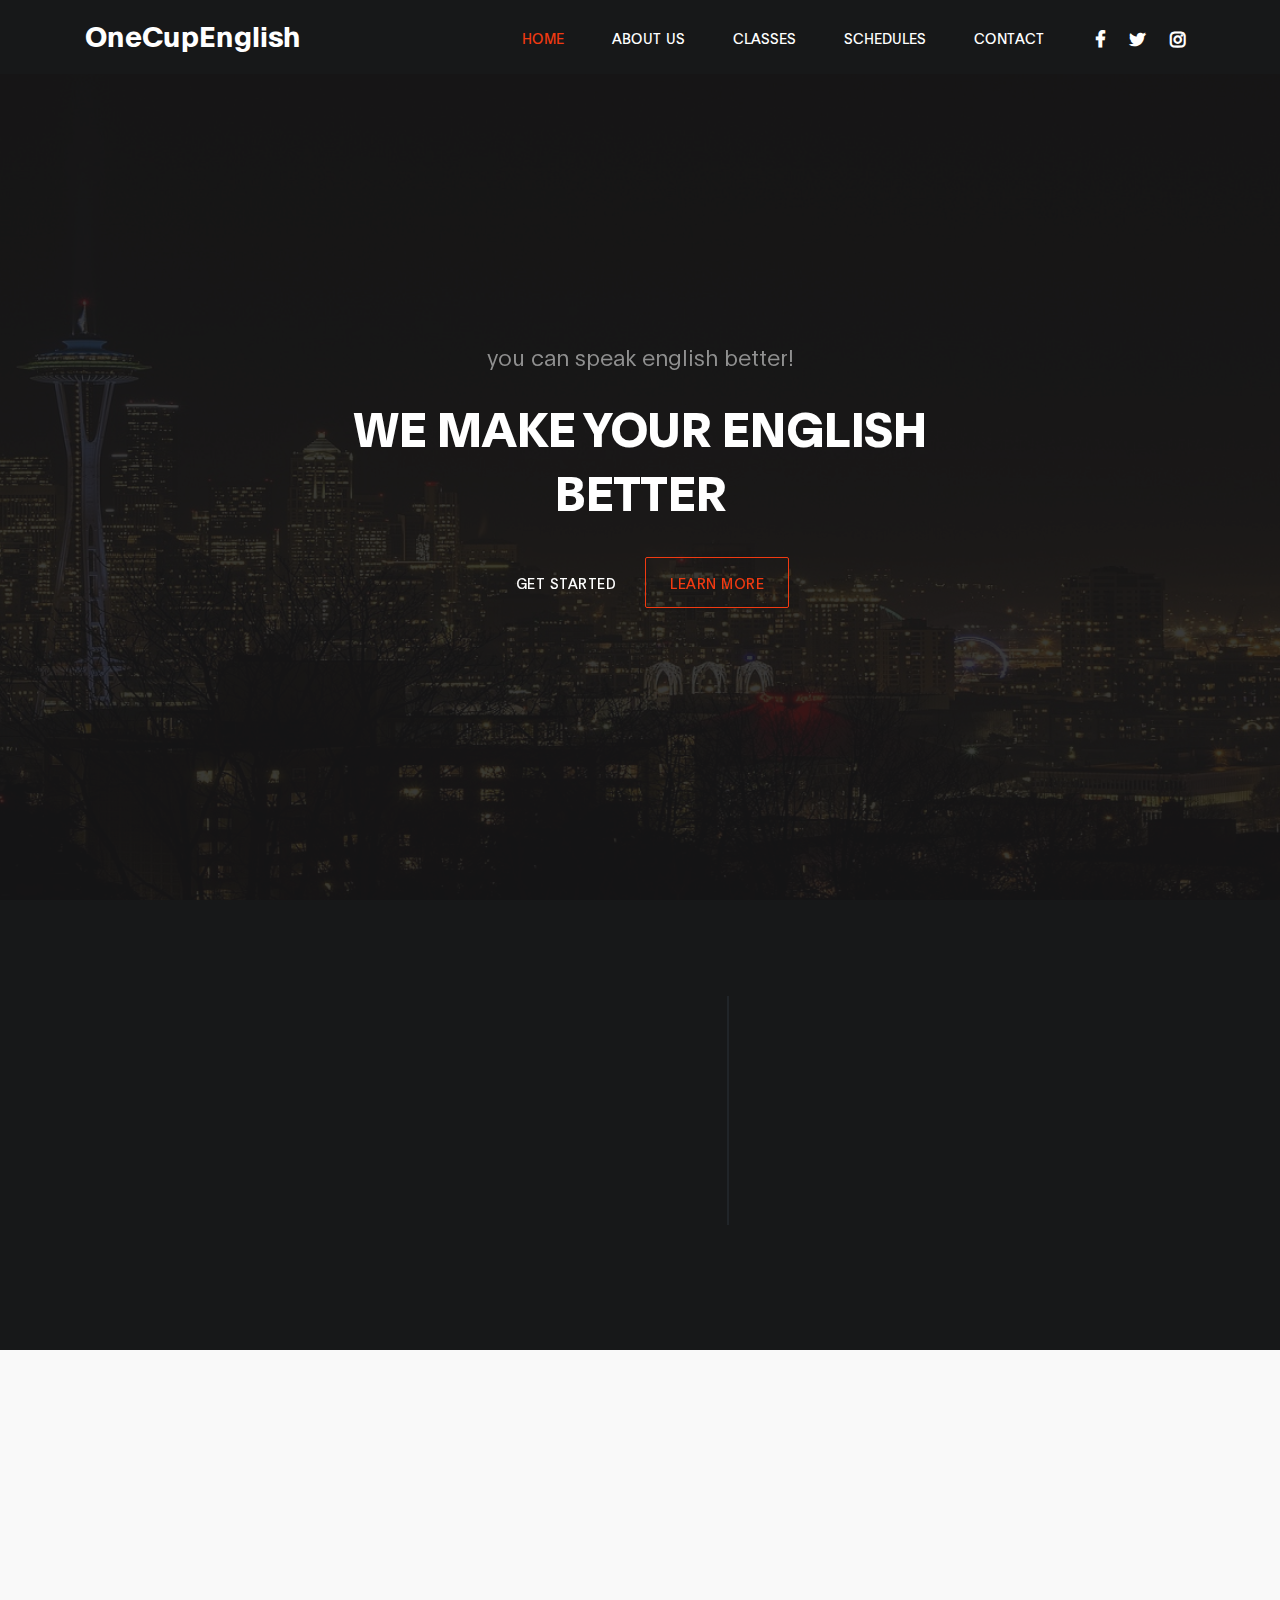
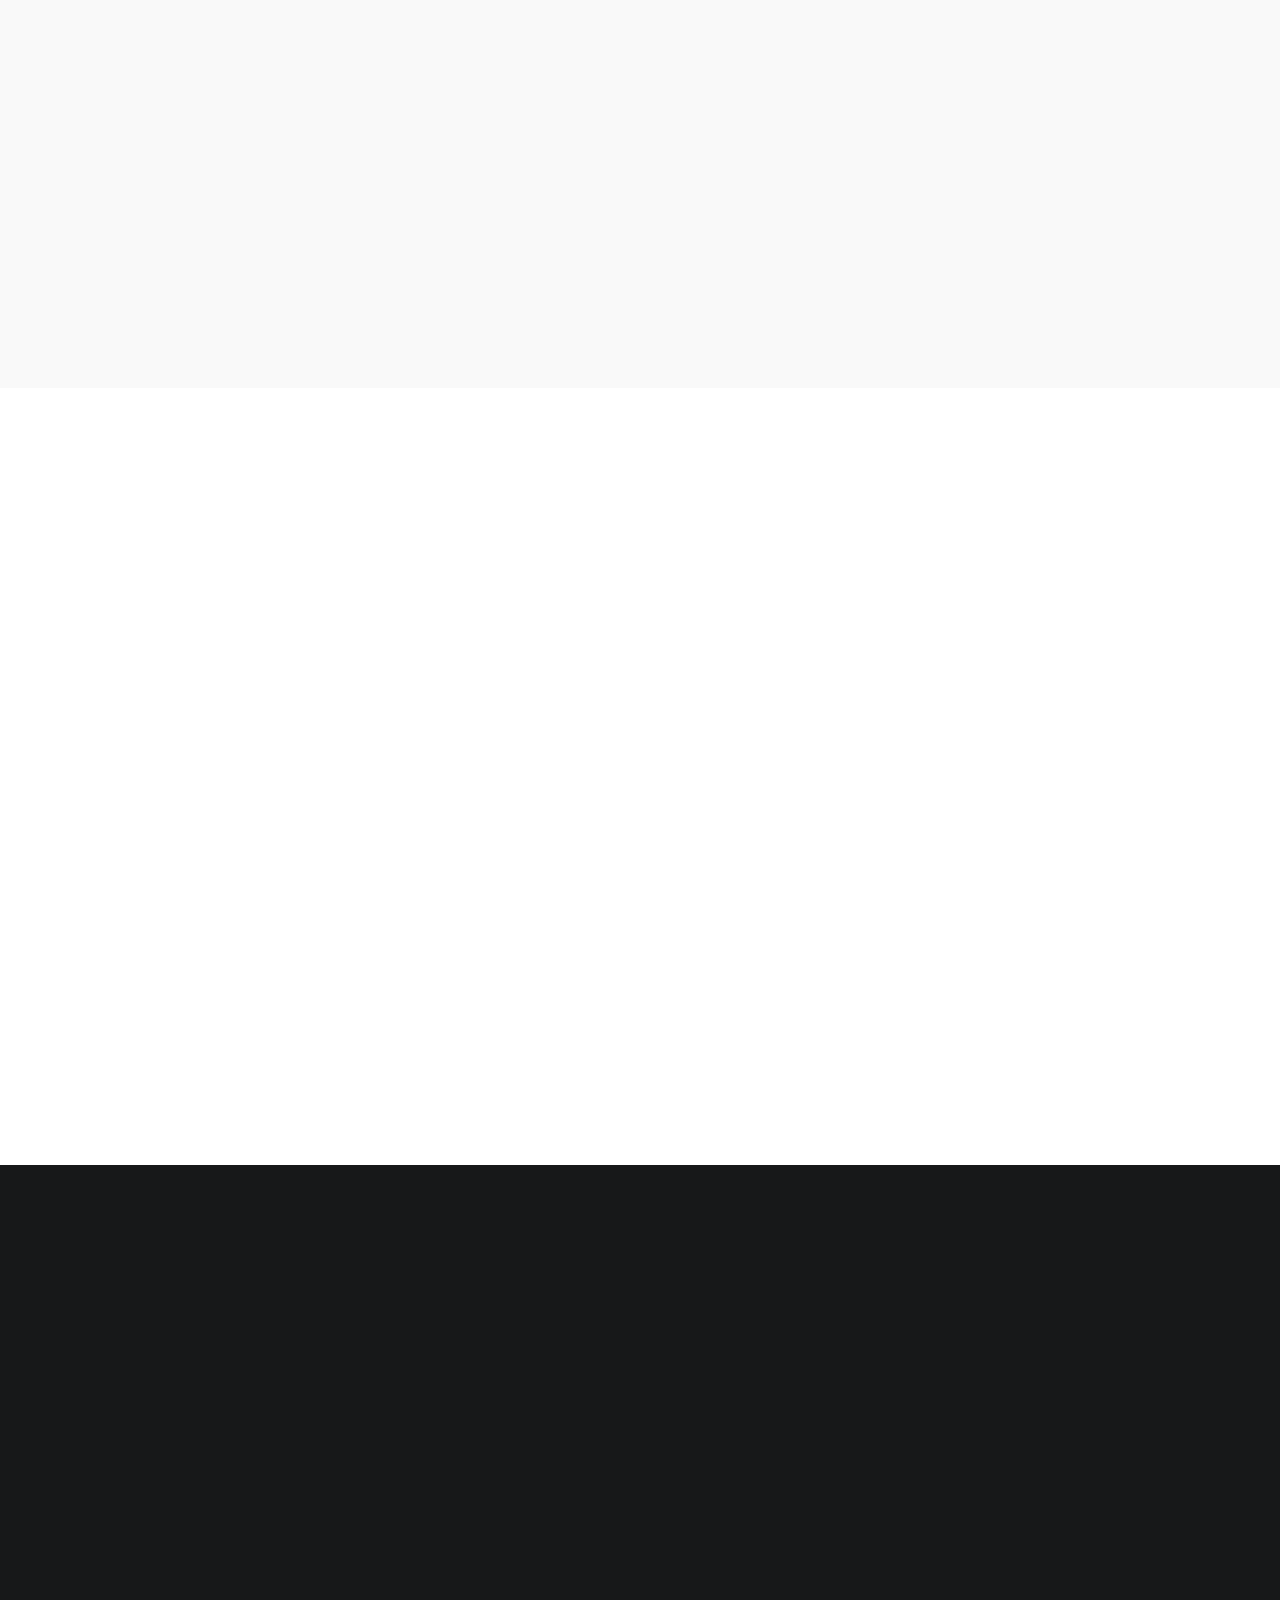
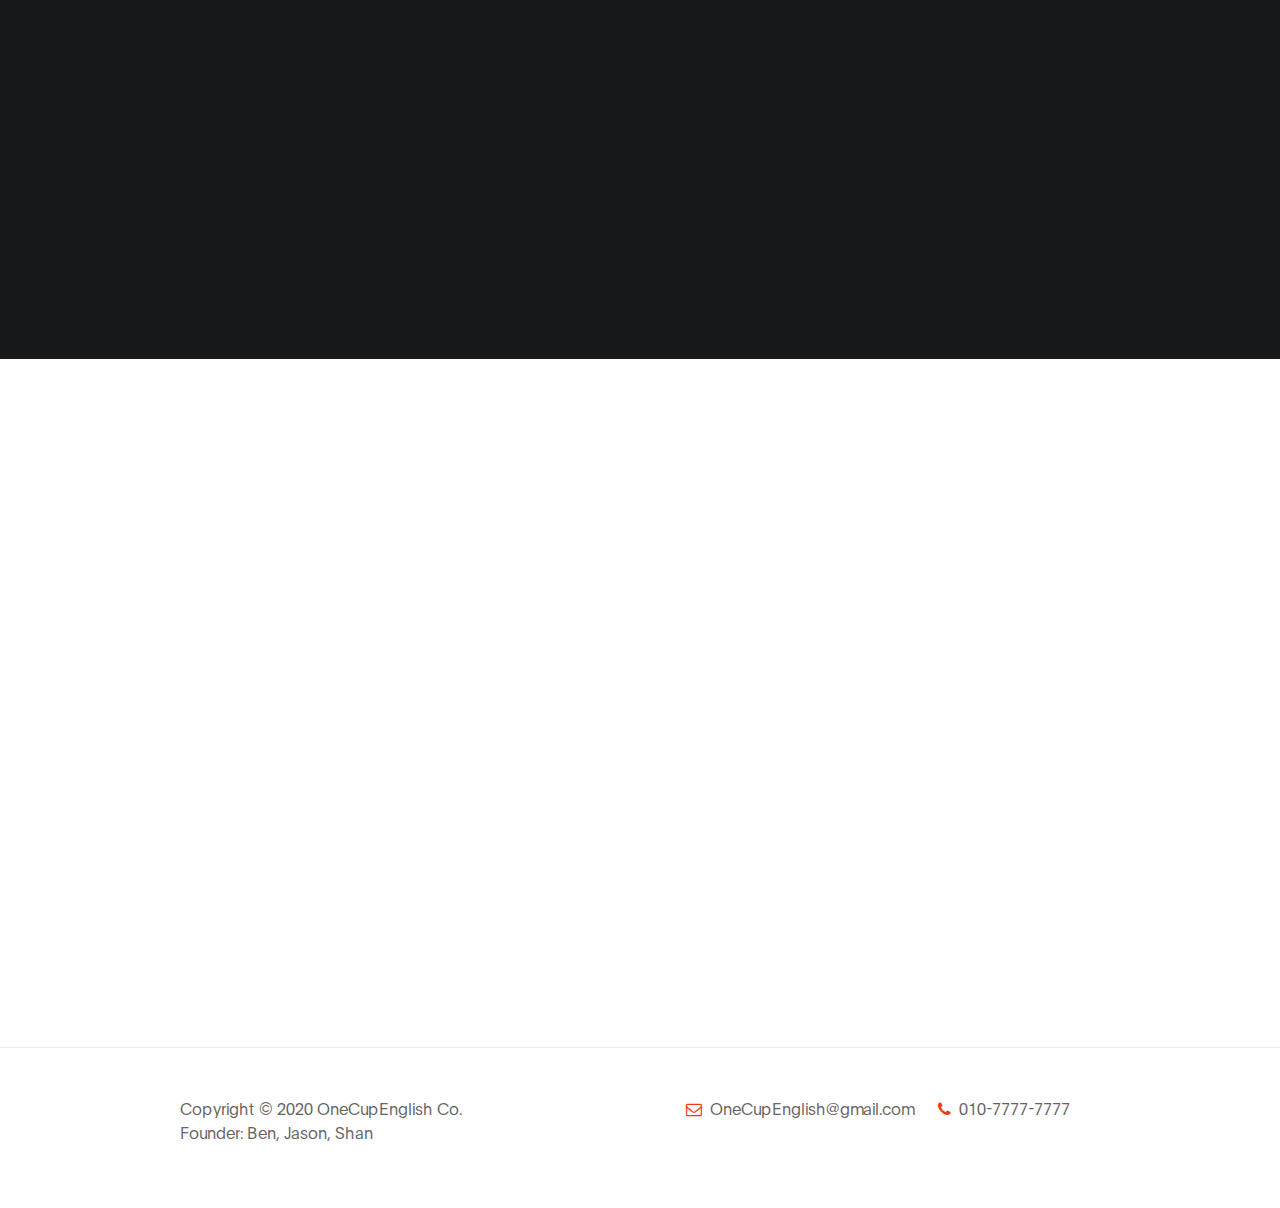
==== commit 102b3f21: "이름 변경" ====
--- a/index.html
+++ b/index.html
@@ -2,7 +2,7 @@
 <html lang="en">
 <head>
 
-     <title>theBetterEnglish</title>
+     <title>OneCupEnglish</title>
 
      <meta charset="UTF-8">
      <meta http-equiv="X-UA-Compatible" content="IE=Edge">
@@ -18,7 +18,7 @@
      <!-- MAIN CSS -->
      <link rel="stylesheet" href="css/tooplate-gymso-style.css">
 <!--
-theBetterEnglish Let's get it~!!!!!
+OneCupEnglish Let's get it~!!!!!
 -->
 </head>
 <body data-spy="scroll" data-target="#navbarNav" data-offset="50">
@@ -27,7 +27,7 @@
     <nav class="navbar navbar-expand-lg fixed-top">
         <div class="container">
 
-            <a class="navbar-brand" href="index.html">theBetterEnglish</a>
+            <a class="navbar-brand" href="index.html">OneCupEnglish</a>
 
             <button class="navbar-toggler" type="button" data-toggle="collapse" data-target="#navbarNav" aria-controls="navbarNav" aria-expanded="false"
                 aria-label="Toggle navigation">
@@ -104,7 +104,7 @@
 
                     <h6 class="mb-4 text-white" data-aos="fade-up">무료 3회 수업을 제공합니다</h6>
 
-                    <p data-aos="fade-up" data-aos-delay="200">더뱉어 <a rel="nofollow" href="#" target="_parent">theBetterEnglish</a> 는 주 3회 패턴, 리얼표현 학습법등을 제공하여 학습자에게 지금보다 더 나은 영어말하기 능력을 실현시켜드립니다.</p>
+                    <p data-aos="fade-up" data-aos-delay="200">원컵잉글리쉬 <a rel="nofollow" href="#" target="_parent">OneCupEnglish</a> 는 주 3회 패턴, 리얼표현 학습법등을 제공하여 학습자에게 지금보다 더 나은 영어말하기 능력을 실현시켜드립니다.</p>
 
                     <a href="#" class="btn custom-btn bg-color mt-3" data-aos="fade-up" data-aos-delay="300" data-toggle="modal" data-target="#membershipForm">Become a member today</a>
                 </div>
@@ -140,7 +140,7 @@
                     <div class="row">
 
                             <div class="mt-lg-5 mb-lg-0 mb-4 col-lg-5 col-md-10 mx-auto col-12">
-                                <h2 class="mb-4" data-aos="fade-up" data-aos-delay="300">Hello, we are theBetterEnglish</h2>
+                                <h2 class="mb-4" data-aos="fade-up" data-aos-delay="300">Hello, we are OneCupEnglish</h2>
 
                                 <p data-aos="fade-up" data-aos-delay="400">당신이 영어를 잘한다면<br/> 우선 멋져보일테고, 취업이 더 수월해지고, 정보 습득 능력이 향상되고, 더 많은 비즈니스 기회를 얻고, 세상을 바라보는 눈이 달라질 것입니다. 그렇습니다. 영어만 잘해도 더 나은 삶을 살수있다는 것입니다.</p>
 
@@ -159,7 +159,7 @@
 
                                         <ul class="social-icon mt-3">
                                             <li><a href="https://www.facebook.com/onehoney.english.7" class="fa fa-facebook"></a></li>
-                                            <li><a href="https://www.instagram.com/theBetterEnglish/" class="fa fa-instagram"></a></li>
+                                            <li><a href="https://www.instagram.com/OneCupEnglish/" class="fa fa-instagram"></a></li>
                                         </ul>
                                     </div>
                                 </div>
@@ -175,7 +175,7 @@
                                         <span>생활회화&시험영어</span>
 
                                         <ul class="social-icon mt-3">
-                                            <li><a href="https://www.instagram.com/theBetterEnglish/" class="fa fa-instagram"></a></li>
+                                            <li><a href="https://www.instagram.com/OneCupEnglish/" class="fa fa-instagram"></a></li>
                                             <li><a href="https://www.facebook.com/onehoney.english.7" class="fa fa-facebook"></a></li>
                                         </ul>
                                     </div>
@@ -406,7 +406,7 @@
                <div class="row">
 
                     <div class="ml-auto col-lg-4 col-md-5">
-                        <p class="copyright-text">Copyright &copy; 2020 theBetterEnglish Co.
+                        <p class="copyright-text">Copyright &copy; 2020 OneCupEnglish Co.
 
                         <br>Founder: Ben, Jason, Shan </p>
                     </div>
@@ -414,7 +414,7 @@
                     <div class="d-flex justify-content-center mx-auto col-lg-5 col-md-7 col-12">
                         <p class="mr-4">
                             <i class="fa fa-envelope-o mr-1"></i>
-                            <a href="#">theBetterEnglish@gmail.com</a>
+                            <a href="#">OneCupEnglish@gmail.com</a>
                         </p>
 
                         <p><i class="fa fa-phone mr-1"></i> 010-7777-7777</p>
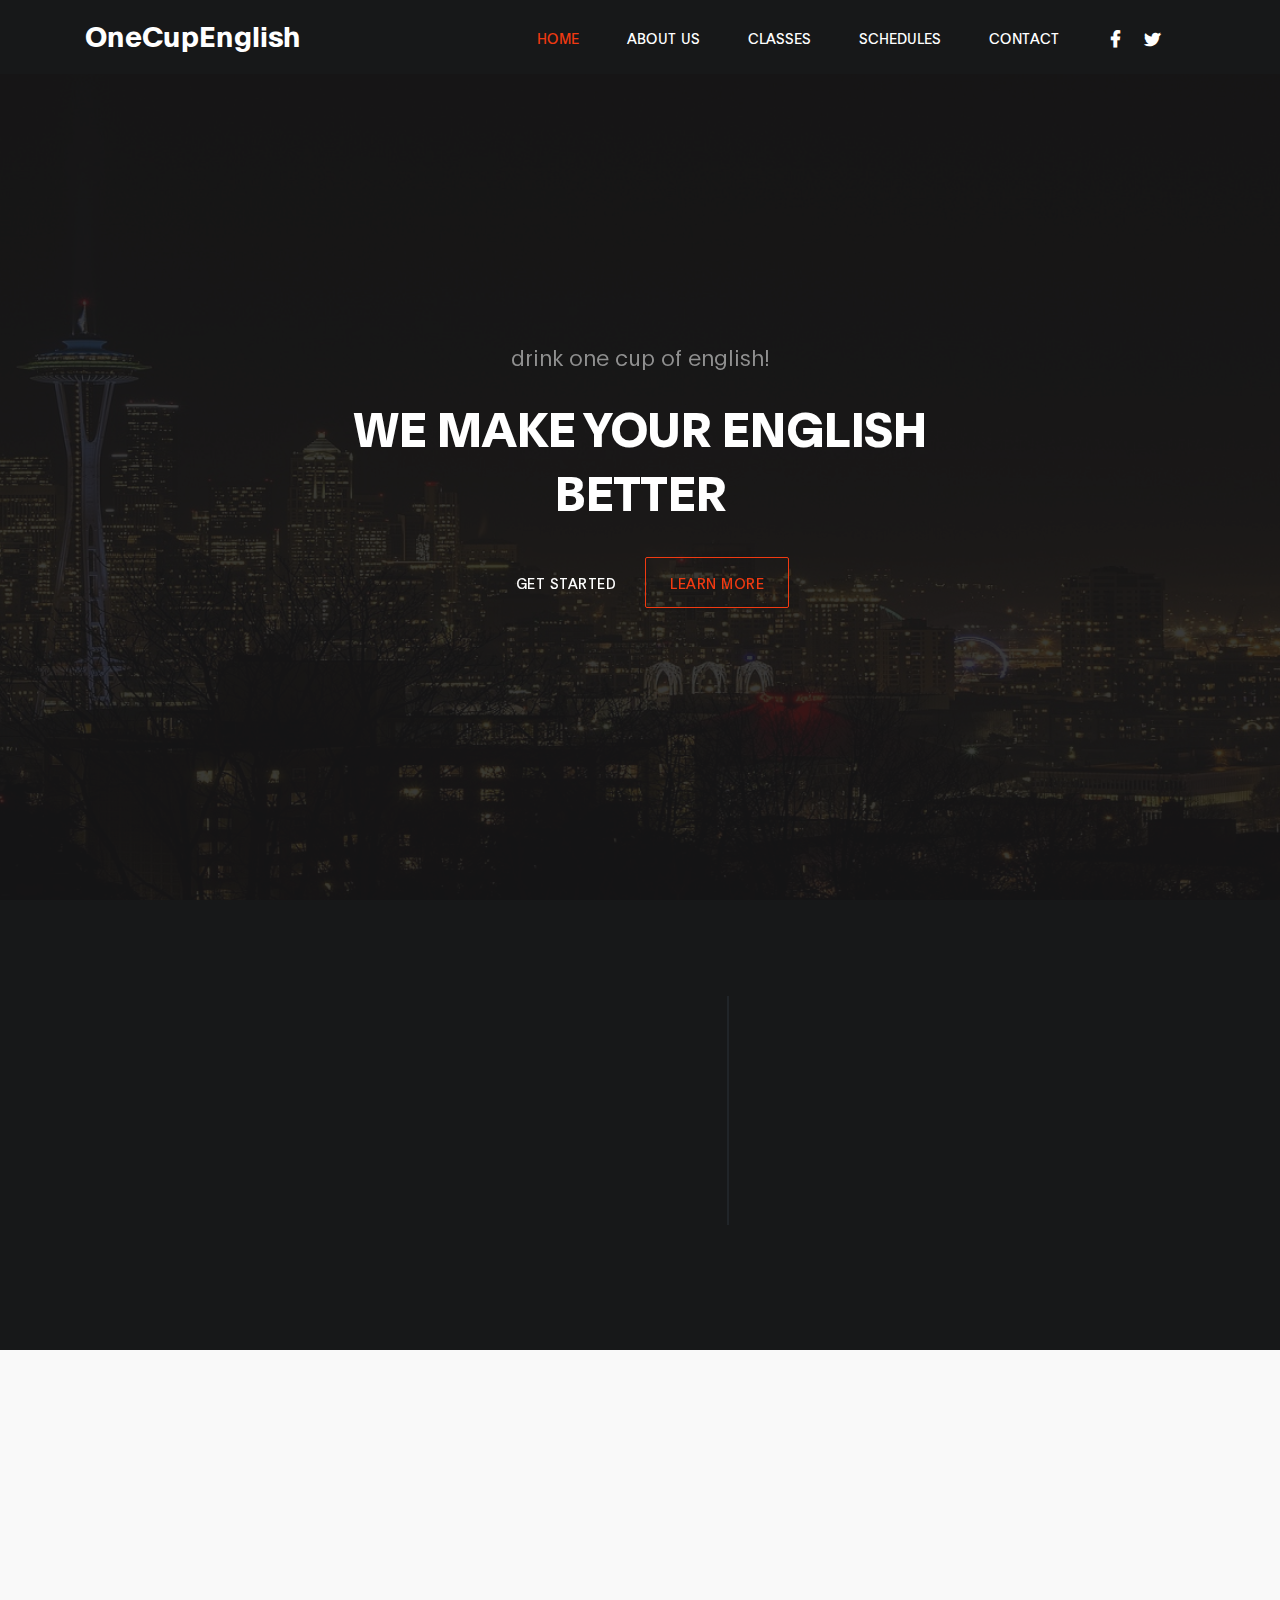
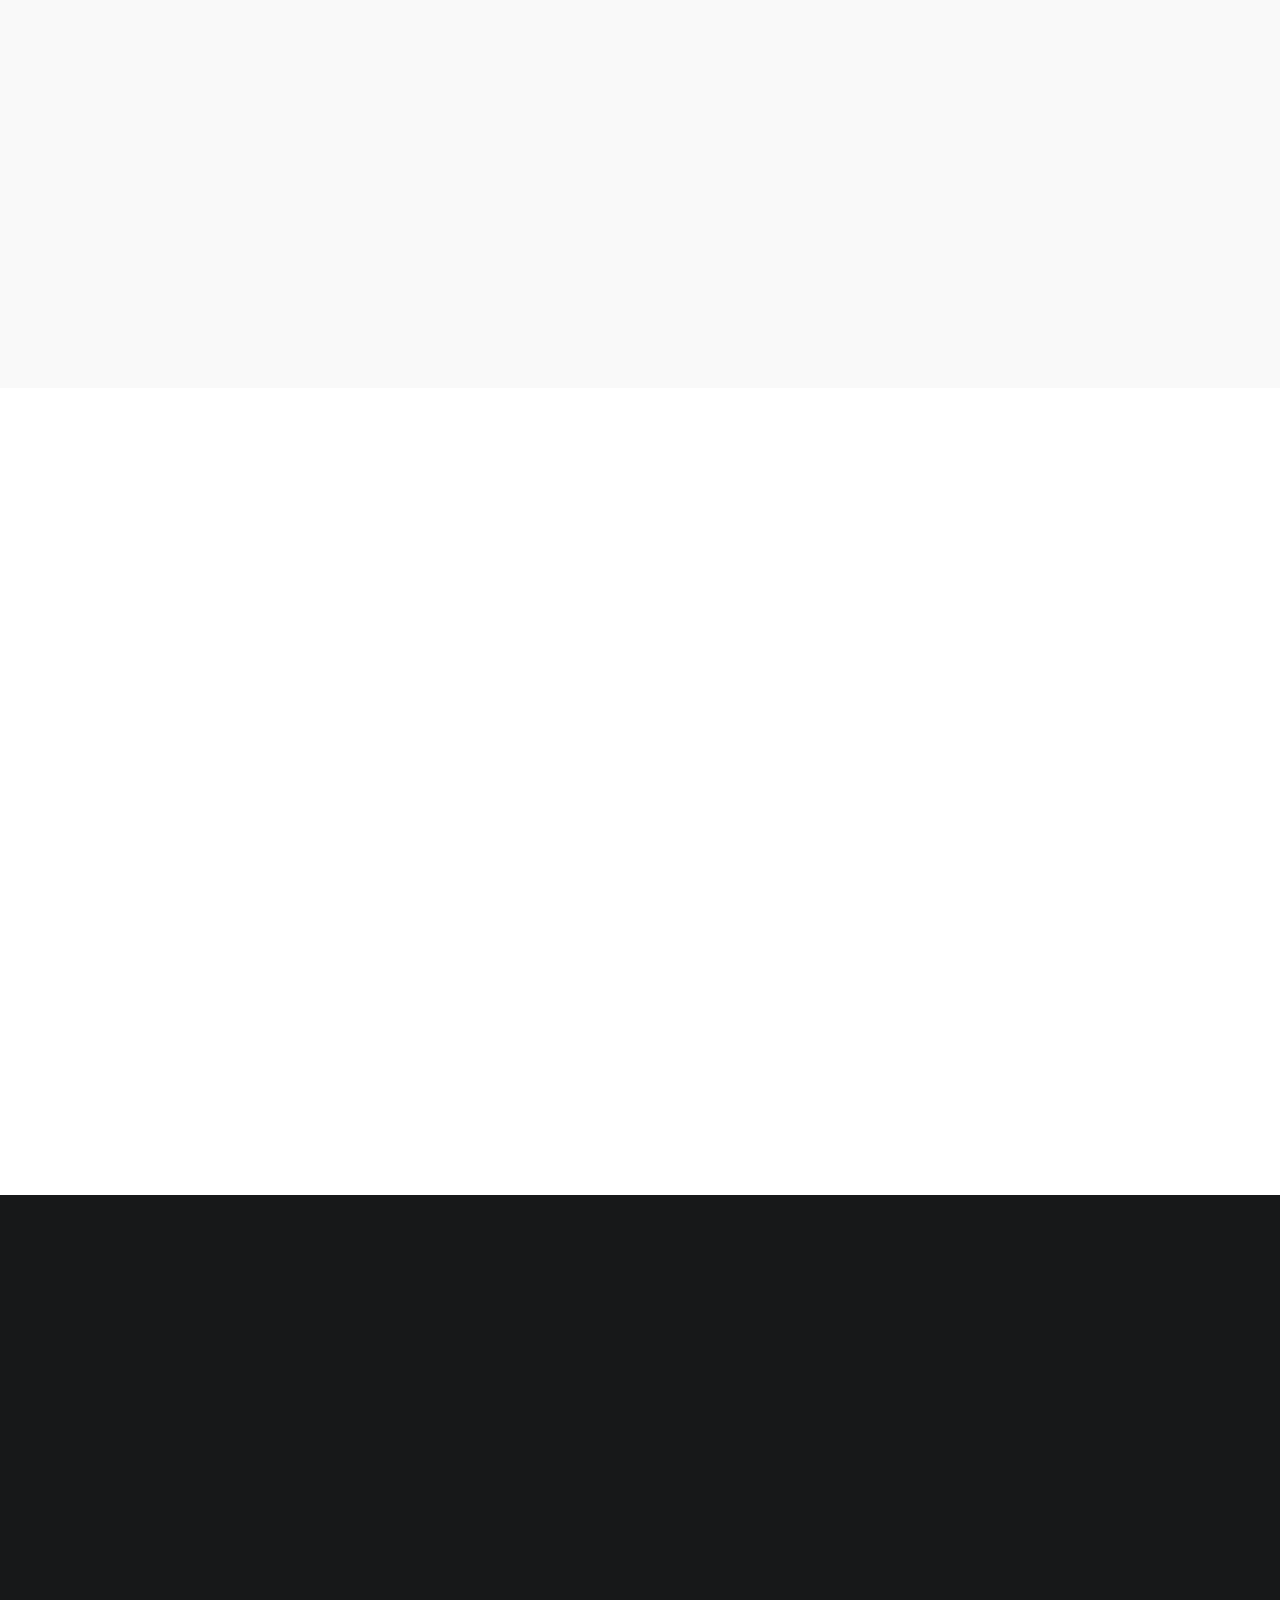
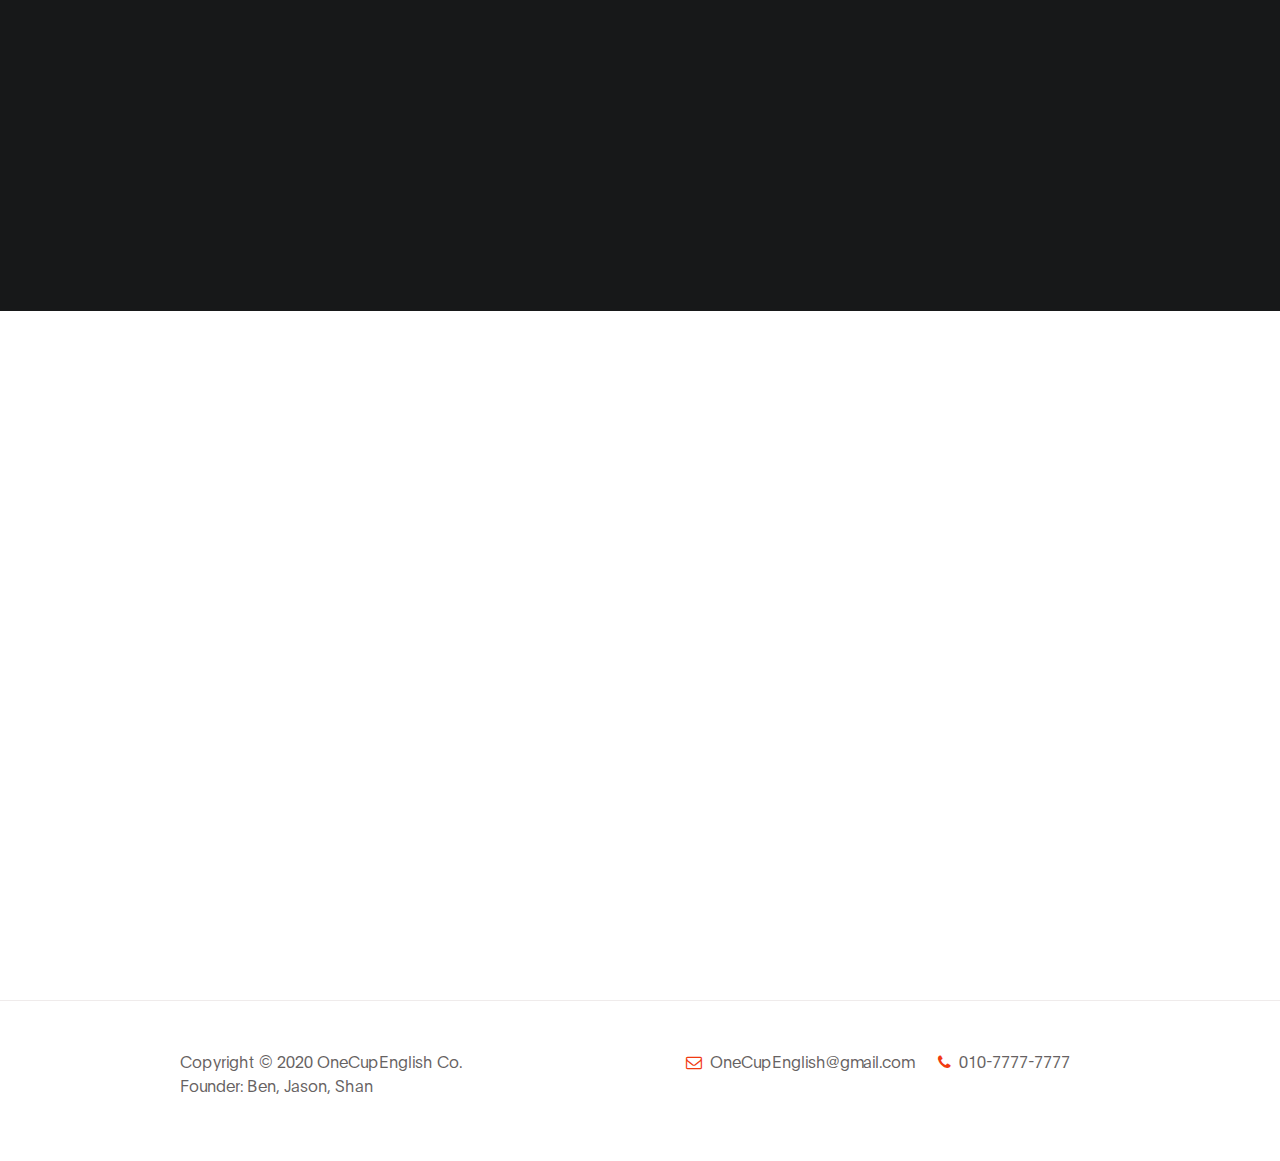
==== commit a71819b8: "전반적인 내용수정" ====
--- a/index.html
+++ b/index.html
@@ -6,10 +6,10 @@
 
      <meta charset="UTF-8">
      <meta http-equiv="X-UA-Compatible" content="IE=Edge">
-     <meta name="description" content="">
-     <meta name="keywords" content="">
-     <meta name="author" content="">
-     <meta name="viewport" content="width=device-width, initial-scale=1, maximum-scale=1">
+     <meta npme="description" content="">
+     <meta npme="keywords" content="">
+     <meta npme="author" content="">
+     <meta npme="viewport" content="width=device-width, initial-scale=1, maximum-scale=1">
 
      <link rel="stylesheet" href="css/bootstrap.min.css">
      <link rel="stylesheet" href="css/font-awesome.min.css">
@@ -60,7 +60,7 @@
                 <ul class="social-icon ml-lg-3">
                     <li><a href="#" class="fa fa-facebook"></a></li>
                     <li><a href="#" class="fa fa-twitter"></a></li>
-                    <li><a href="#" class="fa fa-instagram"></a></li>
+                    <li><a href="#" class="fa fa-instagrpm"></a></li>
                 </ul>
             </div>
 
@@ -79,7 +79,7 @@
                          <div class="col-lg-8 col-md-10 mx-auto col-12">
                               <div class="hero-text mt-5 text-center">
 
-                                    <h6 data-aos="fade-up" data-aos-delay="300">you can speak english better!</h6>
+                                    <h6 data-aos="fade-up" data-aos-delay="300">drink one cup of english!</h6>
 
                                     <h1 class="text-white" data-aos="fade-up" data-aos-delay="500">we make your english better</h1>
 
@@ -119,11 +119,11 @@
 
                                <strong class="mt-3 d-block" data-aos="fade-up" data-aos-delay="700">Monday - Friday</strong>
 
-                                <p data-aos="fade-up" data-aos-delay="800">9:00 AM - 10:00 PM</p>
+                                <p data-aos="fade-up" data-aos-delay="800">9:00 pm - 10:00 PM</p>
 
                                 <strong class="mt-3 d-block" data-aos="fade-up" data-aos-delay="700">Saturday</strong>
 
-                                <p data-aos="fade-up" data-aos-delay="800">9:00 AM - 1:00 PM</p>
+                                <p data-aos="fade-up" data-aos-delay="800">9:00 pm - 1:00 PM</p>
                                </div>
                           </div>
                      </div>
@@ -142,24 +142,22 @@
                             <div class="mt-lg-5 mb-lg-0 mb-4 col-lg-5 col-md-10 mx-auto col-12">
                                 <h2 class="mb-4" data-aos="fade-up" data-aos-delay="300">Hello, we are OneCupEnglish</h2>
 
-                                <p data-aos="fade-up" data-aos-delay="400">당신이 영어를 잘한다면<br/> 우선 멋져보일테고, 취업이 더 수월해지고, 정보 습득 능력이 향상되고, 더 많은 비즈니스 기회를 얻고, 세상을 바라보는 눈이 달라질 것입니다. 그렇습니다. 영어만 잘해도 더 나은 삶을 살수있다는 것입니다.</p>
-
-                                <p data-aos="fade-up" data-aos-delay="500"><b>더뱉어잉글리쉬와 함께 <br/>뱉는 영어를 통해 <br/>더 가치있는 삶을 만들 시간입니다.</b></p>
+                                <p data-aos="fade-up" data-aos-delay="400">당신이 영어를 잘한다면<br/> 우선 멋져보일테고<br/> 취업이 더 수월해지고<br/> 정보 습득 능력이 향상되고<br/> 더 많은 비즈니스 기회를 얻고<br/> 세상을 바라보는 눈이 달라질 것입니다.
+                                <p data-aos="fade-up" data-aos-delay="500"><b>원컵잉글리쉬와 함께 <br/>더 가치있는 삶을 만들 시간입니다.</b></p>
 
                             </div>
 
                             <div class="ml-lg-auto col-lg-3 col-md-6 col-12" data-aos="fade-up" data-aos-delay="700">
                                 <div class="team-thumb">
-                                    <img src="images/team/team-image.jpg" class="img-fluid" alt="Trainer">
+                                    <img src="images/team/instagram.jpg" class="img-fluid" alt="Trainer">
 
                                     <div class="team-info d-flex flex-column">
 
-                                        <h3>Sean</h3>
-                                        <span>생활회화&비즈니스영어</span>
+                                        <h3>Instagram</h3>
+                                        <span>인스타그램</span>
 
                                         <ul class="social-icon mt-3">
-                                            <li><a href="https://www.facebook.com/onehoney.english.7" class="fa fa-facebook"></a></li>
-                                            <li><a href="https://www.instagram.com/OneCupEnglish/" class="fa fa-instagram"></a></li>
+                                            <li><a href="https://www.instagrpm.com/OneCupEnglish/" class="fa fa-instagram"></a></li>
                                         </ul>
                                     </div>
                                 </div>
@@ -167,21 +165,21 @@
 
                             <div class="mr-lg-auto mt-5 mt-lg-0 mt-md-0 col-lg-3 col-md-6 col-12" data-aos="fade-up" data-aos-delay="800">
                                 <div class="team-thumb">
-                                    <img src="images/team/team-image01.jpg" class="img-fluid" alt="Trainer">
+                                    <img src="images/team/facebook.jpg" class="img-fluid" alt="Trainer">
 
                                     <div class="team-info d-flex flex-column">
 
-                                        <h3>Jason</h3>
-                                        <span>생활회화&시험영어</span>
+                                        <h3>Facebook</h3>
+                                        <span>페이스북</span>
 
                                         <ul class="social-icon mt-3">
-                                            <li><a href="https://www.instagram.com/OneCupEnglish/" class="fa fa-instagram"></a></li>
                                             <li><a href="https://www.facebook.com/onehoney.english.7" class="fa fa-facebook"></a></li>
                                         </ul>
                                     </div>
                                 </div>
                             </div>
 
+
                     </div>
                </div>
      </section>
@@ -193,55 +191,55 @@
                     <div class="row">
 
                             <div class="col-lg-12 col-12 text-center mb-5">
-                                <h6 data-aos="fade-up">Get A Perfect Body</h6>
+                                <h6 data-aos="fade-up">Get A Hard Training</h6>
 
                                 <h2 data-aos="fade-up" data-aos-delay="200">Our Training Classes</h2>
                              </div>
 
                             <div class="col-lg-4 col-md-6 col-12" data-aos="fade-up" data-aos-delay="400">
                                 <div class="class-thumb">
-                                    <img src="images/class/yoga-class.jpg" class="img-fluid" alt="Class">
+                                    <img src="images/class/jason.jpg" class="img-fluid" alt="Class">
 
                                     <div class="class-info">
-                                        <h3 class="mb-1">Yoga</h3>
-
-                                        <span><strong>Trained by</strong> - Bella</span>
-
-                                        <span class="class-price">$50</span>
-
-                                        <p class="mt-3">Lorem ipsum dolor sit amet, consectetur adipiscing</p>
+                                        <h3 class="mb-1">토익 & 토플</h3>
+
+                                        <span><strong>Trained by</strong> - Jason</span>
+
+                                        <span class="class-price">$80</span>
+
+                                        <p class="mt-3">명품도시 시애틀 벨뷰에서 온 우정많은 노빠꾸 갱스터 영어강사</p>
                                     </div>
                                 </div>
                             </div>
 
                             <div class="mt-5 mt-lg-0 mt-md-0 col-lg-4 col-md-6 col-12" data-aos="fade-up" data-aos-delay="500">
                                 <div class="class-thumb">
-                                    <img src="images/class/crossfit-class.jpg" class="img-fluid" alt="Class">
+                                    <img src="images/class/ben.jpg" class="img-fluid" alt="Class">
 
                                     <div class="class-info">
-                                        <h3 class="mb-1">Areobic</h3>
-
-                                        <span><strong>Trained by</strong> - Mary</span>
-
-                                        <span class="class-price">$66</span>
-
-                                        <p class="mt-3">Lorem ipsum dolor sit amet, consectetur adipiscing</p>
+                                        <h3 class="mb-1">일반 & 오픽</h3>
+
+                                        <span><strong>Trained by</strong> - Ben</span>
+
+                                        <span class="class-price">$80</span>
+
+                                        <p class="mt-3">명품도시 시애틀 벨뷰에서 온 문법설명없이 느낌으로 익혀주는 사기꾼강사</p>
                                     </div>
                                 </div>
                             </div>
 
                             <div class="mt-5 mt-lg-0 col-lg-4 col-md-6 col-12" data-aos="fade-up" data-aos-delay="600">
                                 <div class="class-thumb">
-                                    <img src="images/class/cardio-class.jpg" class="img-fluid" alt="Class">
+                                    <img src="images/class/yoon.jpg" class="img-fluid" alt="Class">
 
                                     <div class="class-info">
-                                        <h3 class="mb-1">Cardio</h3>
-
-                                        <span><strong>Trained by</strong> - Cathe</span>
-
-                                        <span class="class-price">$75</span>
-
-                                        <p class="mt-3">Lorem ipsum dolor sit amet, consectetur adipiscing</p>
+                                        <h3 class="mb-1">일반 & 비즈니스</h3>
+
+                                        <span><strong>Trained by</strong> - Yoon</span>
+
+                                        <span class="class-price">$80</span>
+
+                                        <p class="mt-3">자유의 땅 켈리에서 털ㄴ업하다온 중매강사</p>
                                     </div>
                                 </div>
                             </div>
@@ -257,9 +255,9 @@
                     <div class="row">
 
                             <div class="col-lg-12 col-12 text-center">
-                                <h6 data-aos="fade-up">our weekly GYM schedules</h6>
-
-                                <h2 class="text-white" data-aos="fade-up" data-aos-delay="200">Workout Timetable</h2>
+                                <h6 data-aos="fade-up">our weekly LECTURE schedules</h6>
+
+                                <h2 class="text-white" data-aos="fade-up" data-aos-delay="200">Lecture Timetable</h2>
                              </div>
 
                              <div class="col-lg-12 py-5 col-md-12 col-12">
@@ -277,64 +275,64 @@
 
                                      <tbody>
                                          <tr>
-                                            <td><small>7:00 am</small></td>
-                                            <td>
-                                                <strong>Cardio</strong>
-                                                <span>7:00 am - 9:00 am</span>
-                                            </td>
-                                            <td>
-                                                <strong>Power Fitness</strong>
-                                                <span>7:00 am - 9:00 am</span>
-                                            </td>
-                                            <td></td>
-                                            <td></td>
-                                            <td>
-                                                <strong>Yoga Section</strong>
-                                                <span>7:00 am - 9:00 am</span>
+                                            <td><small>8:00 pm</small></td>
+                                            <td>
+                                                <strong>#</strong>
+                                                <span>8:00 pm - 9:00 pm</span>
+                                            </td>
+                                            <td>
+                                                <strong>#</strong>
+                                                <span>8:00 pm - 9:00 pm</span>
+                                            </td>
+                                            <td></td>
+                                            <td></td>
+                                            <td>
+                                                <strong>#</strong>
+                                                <span>8:00 pm - 9:00 pm</span>
                                             </td>
                                          </tr>
 
                                          <tr>
-                                            <td><small>9:00 am</small></td>
-                                            <td></td>
-                                            <td></td>
-                                            <td>
-                                                <strong>Boxing</strong>
-                                                <span>8:00 am - 9:00 am</span>
-                                            </td>
-                                            <td>
-                                                <strong>Areobic</strong>
-                                                <span>8:00 am - 9:00 am</span>
-                                            </td>
-                                            <td></td>
-                                            <td>
-                                                <strong>Cardio</strong>
-                                                <span>8:00 am - 9:00 am</span>
+                                            <td><small>9:00 pm</small></td>
+                                            <td></td>
+                                            <td></td>
+                                            <td>
+                                                <strong>#</strong>
+                                                <span>9:00 pm - 10:00 pm</span>
+                                            </td>
+                                            <td>
+                                                <strong>#</strong>
+                                                <span>9:00 pm - 10:00 pm</span>
+                                            </td>
+                                            <td></td>
+                                            <td>
+                                                <strong>#</strong>
+                                                <span>9:00 pm - 10:00 pm</span>
                                             </td>
                                          </tr>
 
                                          <tr>
-                                            <td><small>11:00 am</small></td>
-                                            <td></td>
-                                            <td>
-                                                <strong>Boxing</strong>
-                                                <span>11:00 am - 2:00 pm</span>
-                                            </td>
-                                            <td>
-                                                <strong>Areobic</strong>
-                                                <span>11:30 am - 3:30 pm</span>
-                                            </td>
-                                            <td></td>
-                                            <td>
-                                                <strong>Body work</strong>
-                                                <span>11:50 am - 5:20 pm</span>
+                                            <td><small>10:00 pm</small></td>
+                                            <td></td>
+                                            <td>
+                                                <strong>#</strong>
+                                                <span>10:00 pm - 11:00 pm</span>
+                                            </td>
+                                            <td>
+                                                <strong>#</strong>
+                                                <span>10:00 pm - 11:00 pm</span>
+                                            </td>
+                                            <td></td>
+                                            <td>
+                                                <strong>#</strong>
+                                                <span>10:00 pm - 11:00 pm</span>
                                             </td>
                                          </tr>
 
-                                         <tr>
+                                         <!-- <tr>
                                             <td><small>2:00 pm</small></td>
                                             <td>
-                                                <strong>Boxing</strong>
+                                                <strong>#</strong>
                                                 <span>2:00 pm - 4:00 pm</span>
                                             </td>
                                             <td>
@@ -343,7 +341,7 @@
                                             </td>
                                             <td></td>
                                             <td>
-                                                <strong>Cardio</strong>
+                                                <strong>#</strong>
                                                 <span>6:00 pm - 9:00 pm</span>
                                             </td>
                                             <td></td>
@@ -351,7 +349,7 @@
                                                 <strong>Crossfit</strong>
                                                 <span>5:00 pm - 7:00 pm</span>
                                             </td>
-                                         </tr>
+                                         </tr> -->
                                      </tbody>
                                  </table>
                              </div>
@@ -370,20 +368,20 @@
                         <h2 class="mb-4 pb-2" data-aos="fade-up" data-aos-delay="200">Feel free to ask anything</h2>
 
                         <form action="#" method="post" class="contact-form webform" data-aos="fade-up" data-aos-delay="400" role="form">
-                            <input type="text" class="form-control" name="cf-name" placeholder="Name">
-
-                            <input type="email" class="form-control" name="cf-email" placeholder="Email">
-
-                            <textarea class="form-control" rows="5" name="cf-message" placeholder="Message"></textarea>
-
-                            <button type="submit" class="form-control" id="submit-button" name="submit">Send Message</button>
+                            <input type="text" class="form-control" npme="cf-npme" placeholder="Name">
+
+                            <input type="email" class="form-control" npme="cf-email" placeholder="Email">
+
+                            <textarea class="form-control" rows="5" npme="cf-message" placeholder="Message"></textarea>
+
+                            <button type="submit" class="form-control" id="submit-button" npme="submit">Send Message</button>
                         </form>
                     </div>
 
                     <div class="mx-auto mt-4 mt-lg-0 mt-md-0 col-lg-5 col-md-6 col-12">
                         <h2 class="mb-4" data-aos="fade-up" data-aos-delay="600">Where you can <span>find us</span></h2>
 
-                        <p data-aos="fade-up" data-aos-delay="800"><i class="fa fa-map-marker mr-1"></i> 120-240 Rio de Janeiro - State of Rio de Janeiro, Brazil</p>
+                        <p data-aos="fade-up" data-aos-delay="800"><i class="fa fa-map-marker mr-1"></i> 서울, 현릉역 우정사우나</p>
 <!-- How to change your own map point
 	1. Go to Google Maps
 	2. Click on your location point
@@ -391,7 +389,7 @@
 	4. Copy only URL and paste it within the src="" field below
 -->
                         <div class="google-map" data-aos="fade-up" data-aos-delay="900">
-                           <iframe src="https://maps.google.com/maps?q=Av.+Lúcio+Costa,+Rio+de+Janeiro+-+RJ,+Brazil&t=&z=13&ie=UTF8&iwloc=&output=embed" width="1920" height="250" frameborder="0" style="border:0;" allowfullscreen=""></iframe>
+                           <ifrpme src="https://maps.google.com/maps?q=Av.+Lúcio+Costa,+Rio+de+Janeiro+-+RJ,+Brazil&t=&z=13&ie=UTF8&iwloc=&output=embed" width="1920" height="250" frpmeborder="0" style="border:0;" allowfullscreen=""></ifrpme>
                         </div>
                     </div>
 
@@ -440,19 +438,19 @@
 
           <div class="modal-body">
             <form action="#" class="membership-form webform" role="form">
-                <input type="text" class="form-control" name="cf-name" placeholder="이름">
-
-                <input type="email" class="form-control" name="cf-email" placeholder="자주 쓰는 이메일">
-
-                <input type="tel" class="form-control" name="cf-phone" placeholder="010-xxxx-xxxx" pattern="[0-9]{3}-[0-9]{4}-[0-9]{4}" required>
-
-                <textarea class="form-control" rows="3" name="cf-message" placeholder="Additional Message"></textarea>
-
-                <button type="submit" class="form-control" id="submit-button" name="submit">Submit Button</button>
+                <input type="text" class="form-control" npme="cf-npme" placeholder="이름">
+
+                <input type="email" class="form-control" npme="cf-email" placeholder="자주 쓰는 이메일">
+
+                <input type="tel" class="form-control" npme="cf-phone" placeholder="010-xxxx-xxxx" pattern="[0-9]{3}-[0-9]{4}-[0-9]{4}" required>
+
+                <textarea class="form-control" rows="3" npme="cf-message" placeholder="Additional Message"></textarea>
+
+                <button type="submit" class="form-control" id="submit-button" npme="submit">Submit Button</button>
 
                 <div class="custom-control custom-checkbox">
                     <input type="checkbox" class="custom-control-input" id="signup-agree">
-                    <label class="custom-control-label text-small text-muted" for="signup-agree">I agree to the <a href="#">Terms &amp;Conditions</a>
+                    <label class="custom-control-label text-small text-muted" for="signup-agree">I agree to the <a href="#">Terms &pmp;Conditions</a>
                     </label>
                 </div>
             </form>
--- a/css/tooplate-gymso-style.css
+++ b/css/tooplate-gymso-style.css
@@ -68,7 +68,7 @@
 
 
   /*---------------------------------------
-     TYPOGRAPHY              
+     TYPOGRAPHY
   -----------------------------------------*/
 
   h1,h2,h3,h4,h5,h6 {
@@ -119,7 +119,7 @@
     line-height: 1.5em;
   }
 
-  b, 
+  b,
   strong {
     font-weight: var(--font-weight-bold);
     letter-spacing: 0;
@@ -176,7 +176,7 @@
 
 
   /*---------------------------------------
-     GENERAL               
+     GENERAL
   -----------------------------------------*/
 
   * {
@@ -199,8 +199,8 @@
     transition: all 0.3s ease;
   }
 
-  a:hover, 
-  a:active, 
+  a:hover,
+  a:active,
   a:focus {
     color: var(--primary-color);
     outline: none;
@@ -224,7 +224,7 @@
 
 
   /*---------------------------------------
-     MODAL              
+     MODAL
   -----------------------------------------*/
 
   .modal-content {
@@ -244,7 +244,7 @@
 
 
   /*---------------------------------------
-    FEATURE          
+    FEATURE
   -----------------------------------------*/
 
   .feature {
@@ -254,7 +254,7 @@
 
 
   /*---------------------------------------
-     MENU             
+     MENU
   -----------------------------------------*/
 
   .navbar {
@@ -359,7 +359,7 @@
   }
 
   /*---------------------------------------
-     HERO              
+     HERO
   -----------------------------------------*/
 
   .hero {
@@ -374,7 +374,7 @@
 
 
   /*---------------------------------------
-     CLASS               
+     CLASS
   -----------------------------------------*/
 
   .class-info {
@@ -410,7 +410,7 @@
 
 
   /*---------------------------------------
-     SCHEDULE             
+     SCHEDULE
   -----------------------------------------*/
 
   .schedule {
@@ -460,7 +460,7 @@
     text-transform: uppercase;
   }
 
-  .table-bordered td, 
+  .table-bordered td,
   .table-bordered th {
     border: 1px solid #212122;
   }
@@ -475,7 +475,7 @@
 
 
   /*---------------------------------------
-      ABOUT & TEAM            
+      ABOUT & TEAM
   -----------------------------------------*/
 
   .about {
@@ -521,7 +521,7 @@
 
 
   /*---------------------------------------
-     CONTACT              
+     CONTACT
   -----------------------------------------*/
 
   .webform input,
@@ -567,7 +567,7 @@
 
 
   /*---------------------------------------
-     FOOTER              
+     FOOTER
   -----------------------------------------*/
 
   .site-footer {
@@ -591,7 +591,7 @@
 
 
   /*---------------------------------------
-     SOCIAL ICON              
+     SOCIAL ICON
   -----------------------------------------*/
 
   .social-icon {
@@ -621,7 +621,7 @@
 
 
   /*---------------------------------------
-     RESPONSIVE STYLES              
+     RESPONSIVE STYLES
   -----------------------------------------*/
 
   @media screen and (max-width: 992px) {
@@ -666,4 +666,4 @@
     .contact h2 span {
       display: block;
     }
-  }+  }
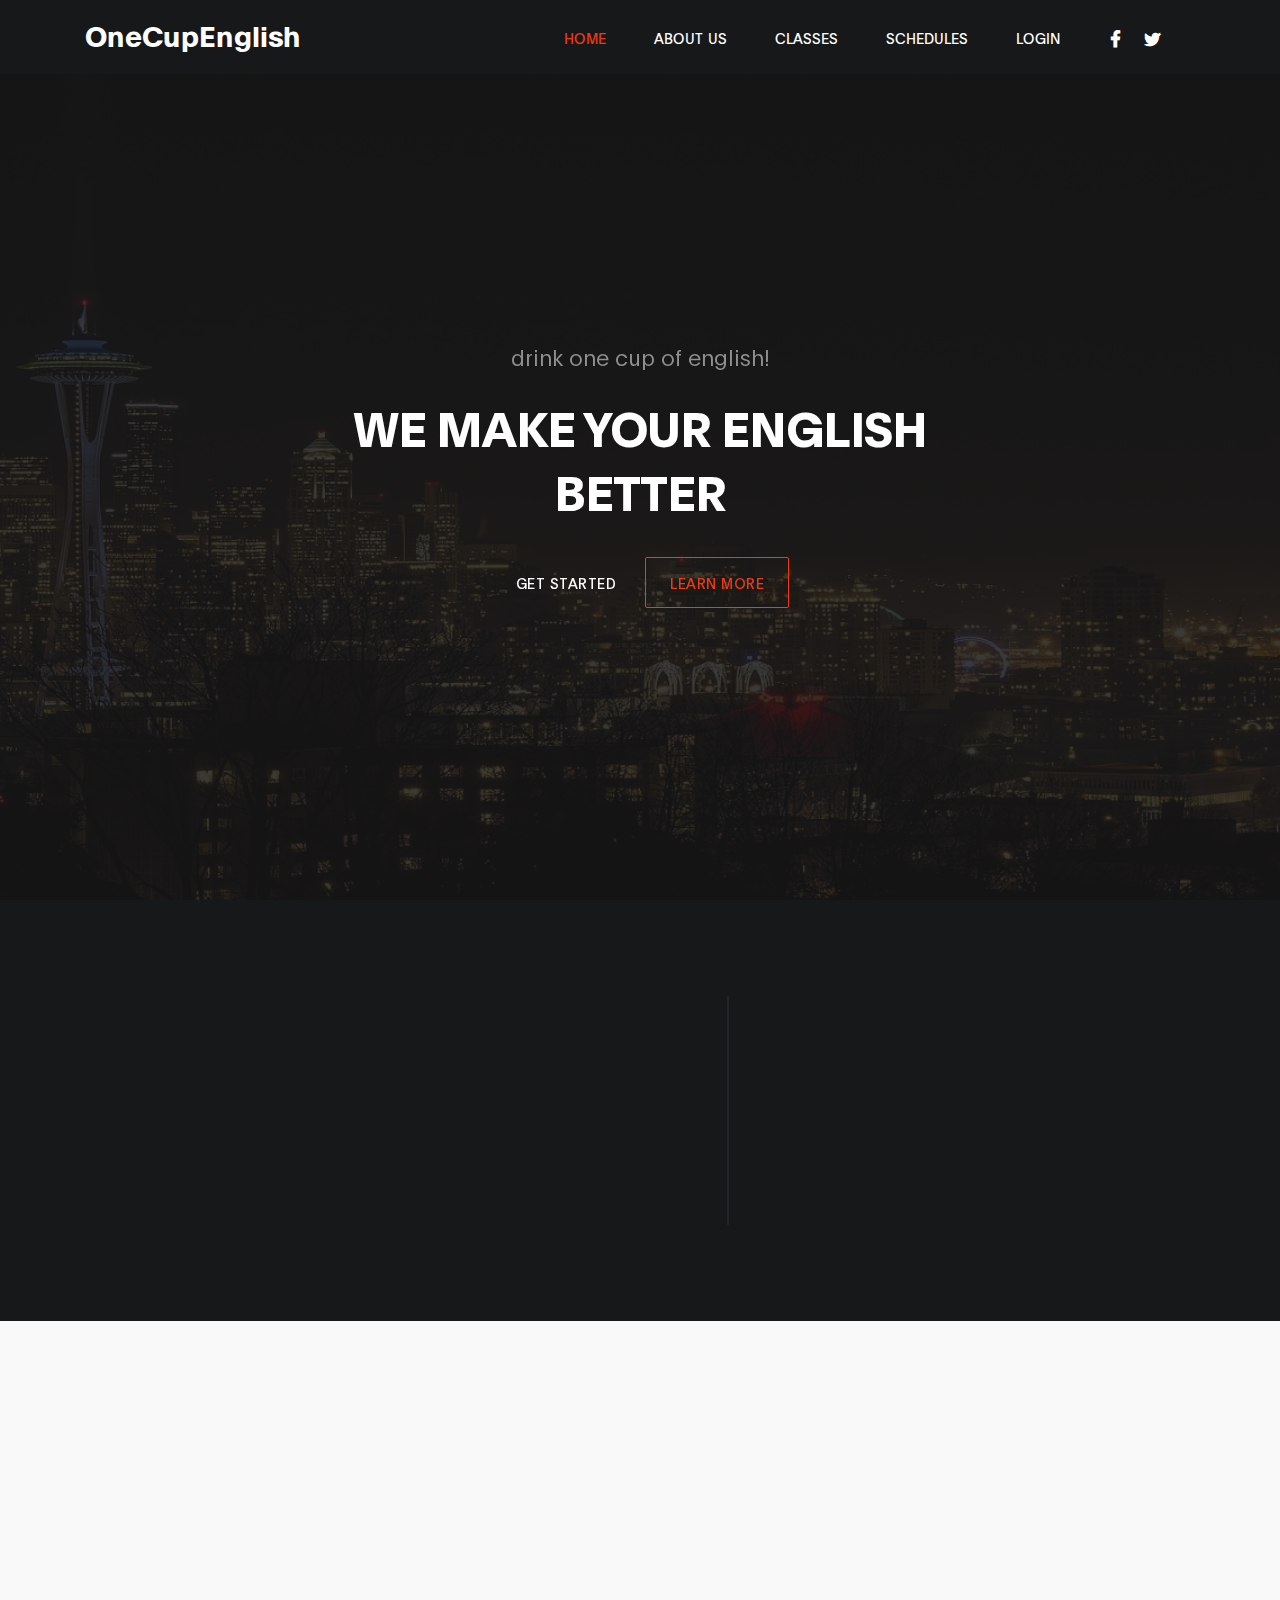
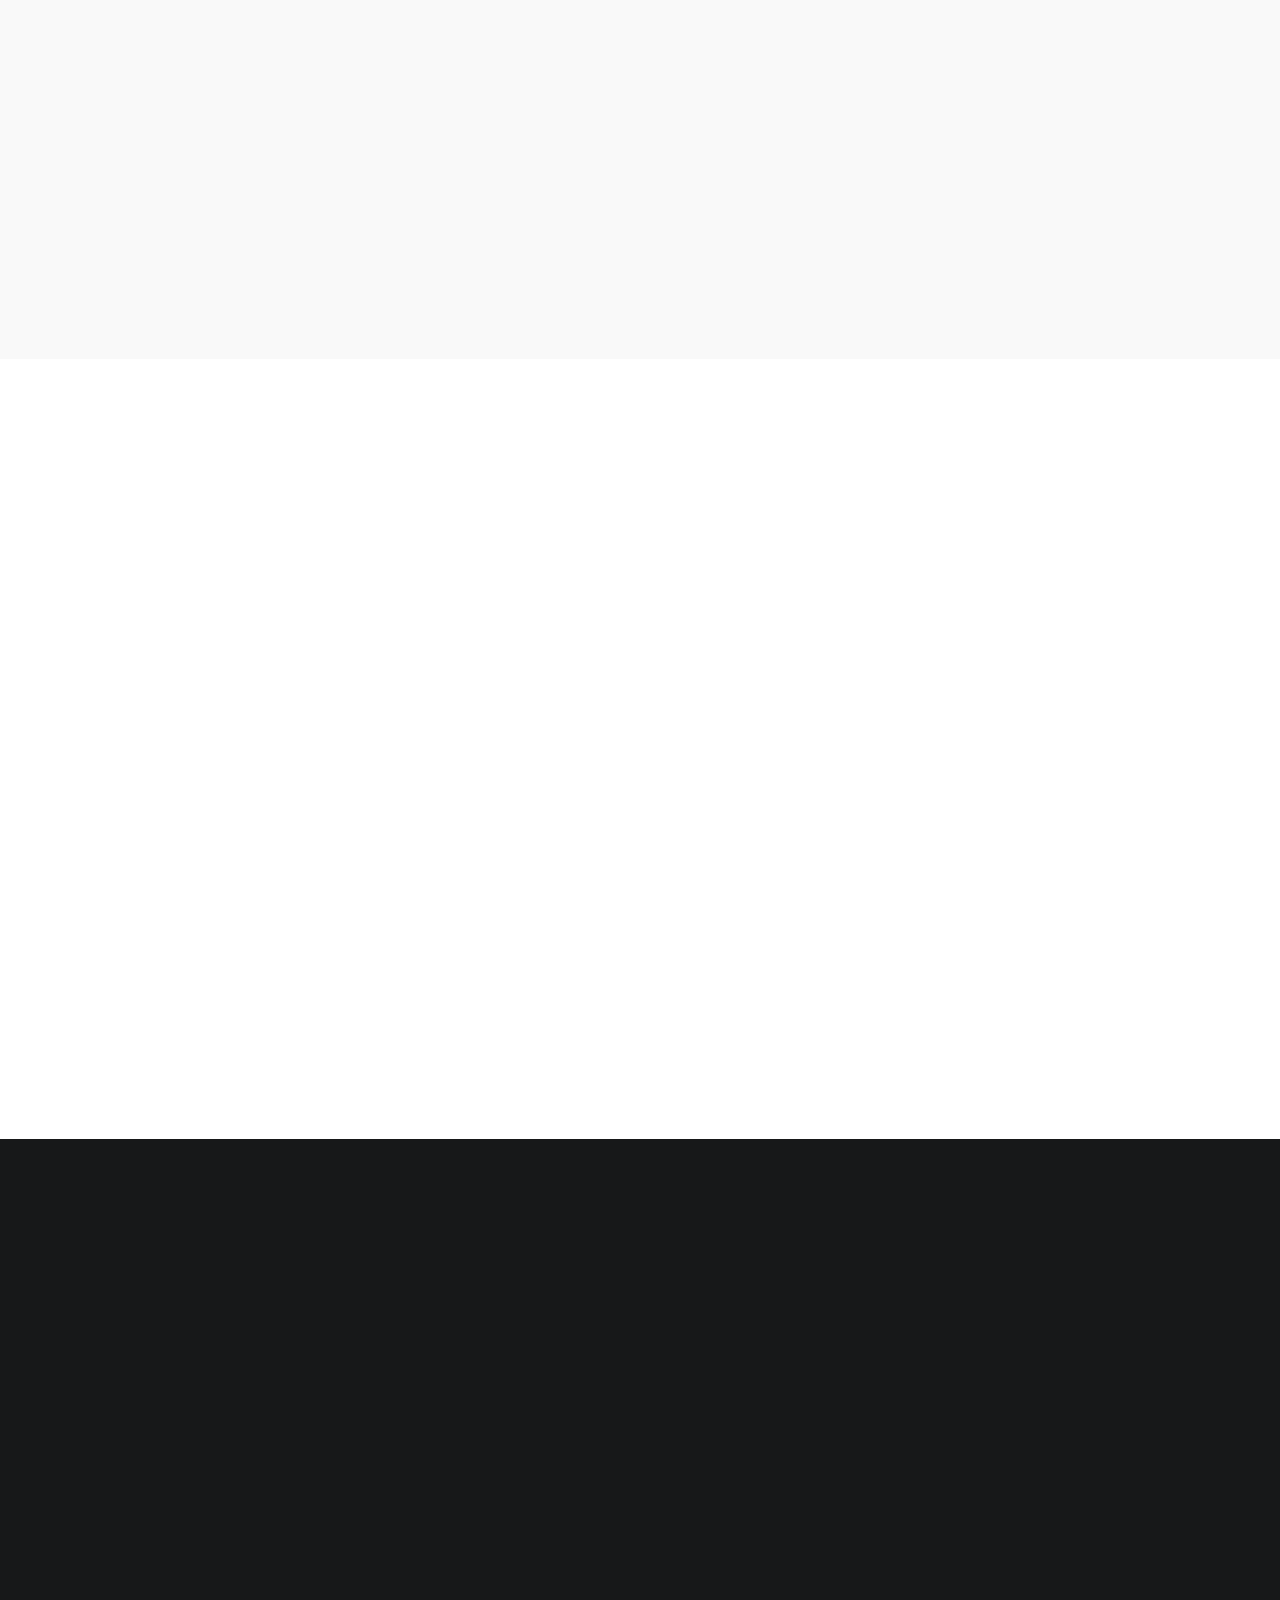
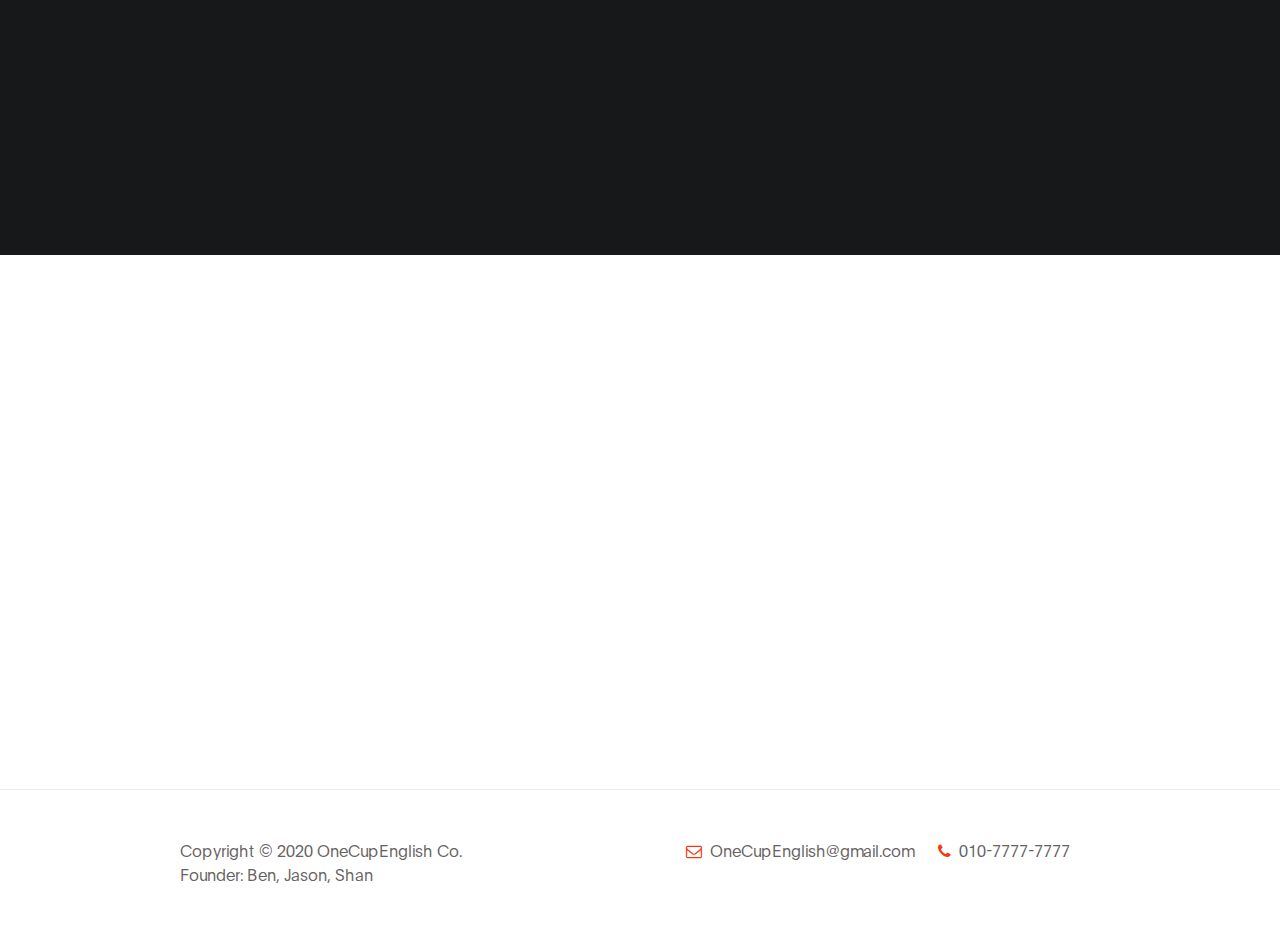
==== commit 3c8e99a3: "수정" ====
--- a/index.html
+++ b/index.html
@@ -53,7 +53,7 @@
                     </li>
 
                     <li class="nav-item">
-                        <a href="#contact" class="nav-link smoothScroll">Contact</a>
+                        <a href="#contact" class="nav-link smoothScroll">LOGIN</a>
                     </li>
                 </ul>
 
@@ -106,7 +106,7 @@
 
                     <p data-aos="fade-up" data-aos-delay="200">원컵잉글리쉬 <a rel="nofollow" href="#" target="_parent">OneCupEnglish</a> 는 주 3회 패턴, 리얼표현 학습법등을 제공하여 학습자에게 지금보다 더 나은 영어말하기 능력을 실현시켜드립니다.</p>
 
-                    <a href="#" class="btn custom-btn bg-color mt-3" data-aos="fade-up" data-aos-delay="300" data-toggle="modal" data-target="#membershipForm">Become a member today</a>
+                    <!-- <a href="#" class="btn custom-btn bg-color mt-3" data-aos="fade-up" data-aos-delay="300" data-toggle="modal" data-target="#membershipForm">Become a member today</a> -->
                 </div>
 
                 <div class="mr-lg-auto mt-3 col-lg-4 col-md-6 col-12">
@@ -223,7 +223,7 @@
 
                                         <span class="class-price">$80</span>
 
-                                        <p class="mt-3">명품도시 시애틀 벨뷰에서 온 문법설명없이 느낌으로 익혀주는 사기꾼강사</p>
+                                        <p class="mt-3">낙엽나라에서 온 문법설명없이 느낌으로 익혀주는 사기꾼강사</p>
                                     </div>
                                 </div>
                             </div>
@@ -359,38 +359,30 @@
      </section>
 
 
-     <!-- CONTACT -->
+     <!-- LOGIN & REGISTER -->
      <section class="contact section" id="contact">
           <div class="container">
                <div class="row">
 
                     <div class="ml-auto col-lg-5 col-md-6 col-12">
-                        <h2 class="mb-4 pb-2" data-aos="fade-up" data-aos-delay="200">Feel free to ask anything</h2>
+                        <h2 class="mb-4 pb-2" data-aos="fade-up" data-aos-delay="200">LOGIN</h2>
 
                         <form action="#" method="post" class="contact-form webform" data-aos="fade-up" data-aos-delay="400" role="form">
-                            <input type="text" class="form-control" npme="cf-npme" placeholder="Name">
-
-                            <input type="email" class="form-control" npme="cf-email" placeholder="Email">
-
-                            <textarea class="form-control" rows="5" npme="cf-message" placeholder="Message"></textarea>
-
-                            <button type="submit" class="form-control" id="submit-button" npme="submit">Send Message</button>
+                            <input type="text" class="form-control" npme="cf-npme" placeholder="ID">
+
+                            <input type="email" class="form-control" npme="cf-email" placeholder="PASSWORD">
+
+                            <!-- <textarea class="form-control" rows="5" npme="cf-message" placeholder="Message"></textarea> -->
+
+                            <button type="submit" class="form-control" id="submit-button" npme="submit">GO</button>
                         </form>
                     </div>
 
                     <div class="mx-auto mt-4 mt-lg-0 mt-md-0 col-lg-5 col-md-6 col-12">
-                        <h2 class="mb-4" data-aos="fade-up" data-aos-delay="600">Where you can <span>find us</span></h2>
-
-                        <p data-aos="fade-up" data-aos-delay="800"><i class="fa fa-map-marker mr-1"></i> 서울, 현릉역 우정사우나</p>
-<!-- How to change your own map point
-	1. Go to Google Maps
-	2. Click on your location point
-	3. Click "Share" and choose "Embed map" tab
-	4. Copy only URL and paste it within the src="" field below
--->
-                        <div class="google-map" data-aos="fade-up" data-aos-delay="900">
-                           <ifrpme src="https://maps.google.com/maps?q=Av.+Lúcio+Costa,+Rio+de+Janeiro+-+RJ,+Brazil&t=&z=13&ie=UTF8&iwloc=&output=embed" width="1920" height="250" frpmeborder="0" style="border:0;" allowfullscreen=""></ifrpme>
-                        </div>
+                        <h2 class="mb-4" data-aos="fade-up" data-aos-delay="600">회원가입</h2>
+
+                        <p data-aos="fade-up" data-aos-delay="800"> <a href="#" class="btn custom-btn bg-color mt-3" data-aos="fade-up" data-aos-delay="300" data-toggle="modal" data-target="#membershipForm">간편 회원가입</a></p>
+
                     </div>
 
                </div>
@@ -429,7 +421,7 @@
         <div class="modal-content">
           <div class="modal-header">
 
-            <h2 class="modal-title" id="membershipFormLabel">Membership Form</h2>
+            <h2 class="modal-title" id="membershipFormLabel">회원가입</h2>
 
             <button type="button" class="close" data-dismiss="modal" aria-label="Close">
               <span aria-hidden="true">&times;</span>
@@ -437,12 +429,12 @@
           </div>
 
           <div class="modal-body">
-            <form action="#" class="membership-form webform" role="form">
+            <form action="register.html" class="membership-form webform" role="form">
                 <input type="text" class="form-control" npme="cf-npme" placeholder="이름">
 
                 <input type="email" class="form-control" npme="cf-email" placeholder="자주 쓰는 이메일">
 
-                <input type="tel" class="form-control" npme="cf-phone" placeholder="010-xxxx-xxxx" pattern="[0-9]{3}-[0-9]{4}-[0-9]{4}" required>
+                <input type="tel" class="form-control" npme="cf-phone" placeholder="010-xxxx-xxxx" pattern="[0-9]{3}-[0-9]{4}-[0-9]{4}">
 
                 <textarea class="form-control" rows="3" npme="cf-message" placeholder="Additional Message"></textarea>
 
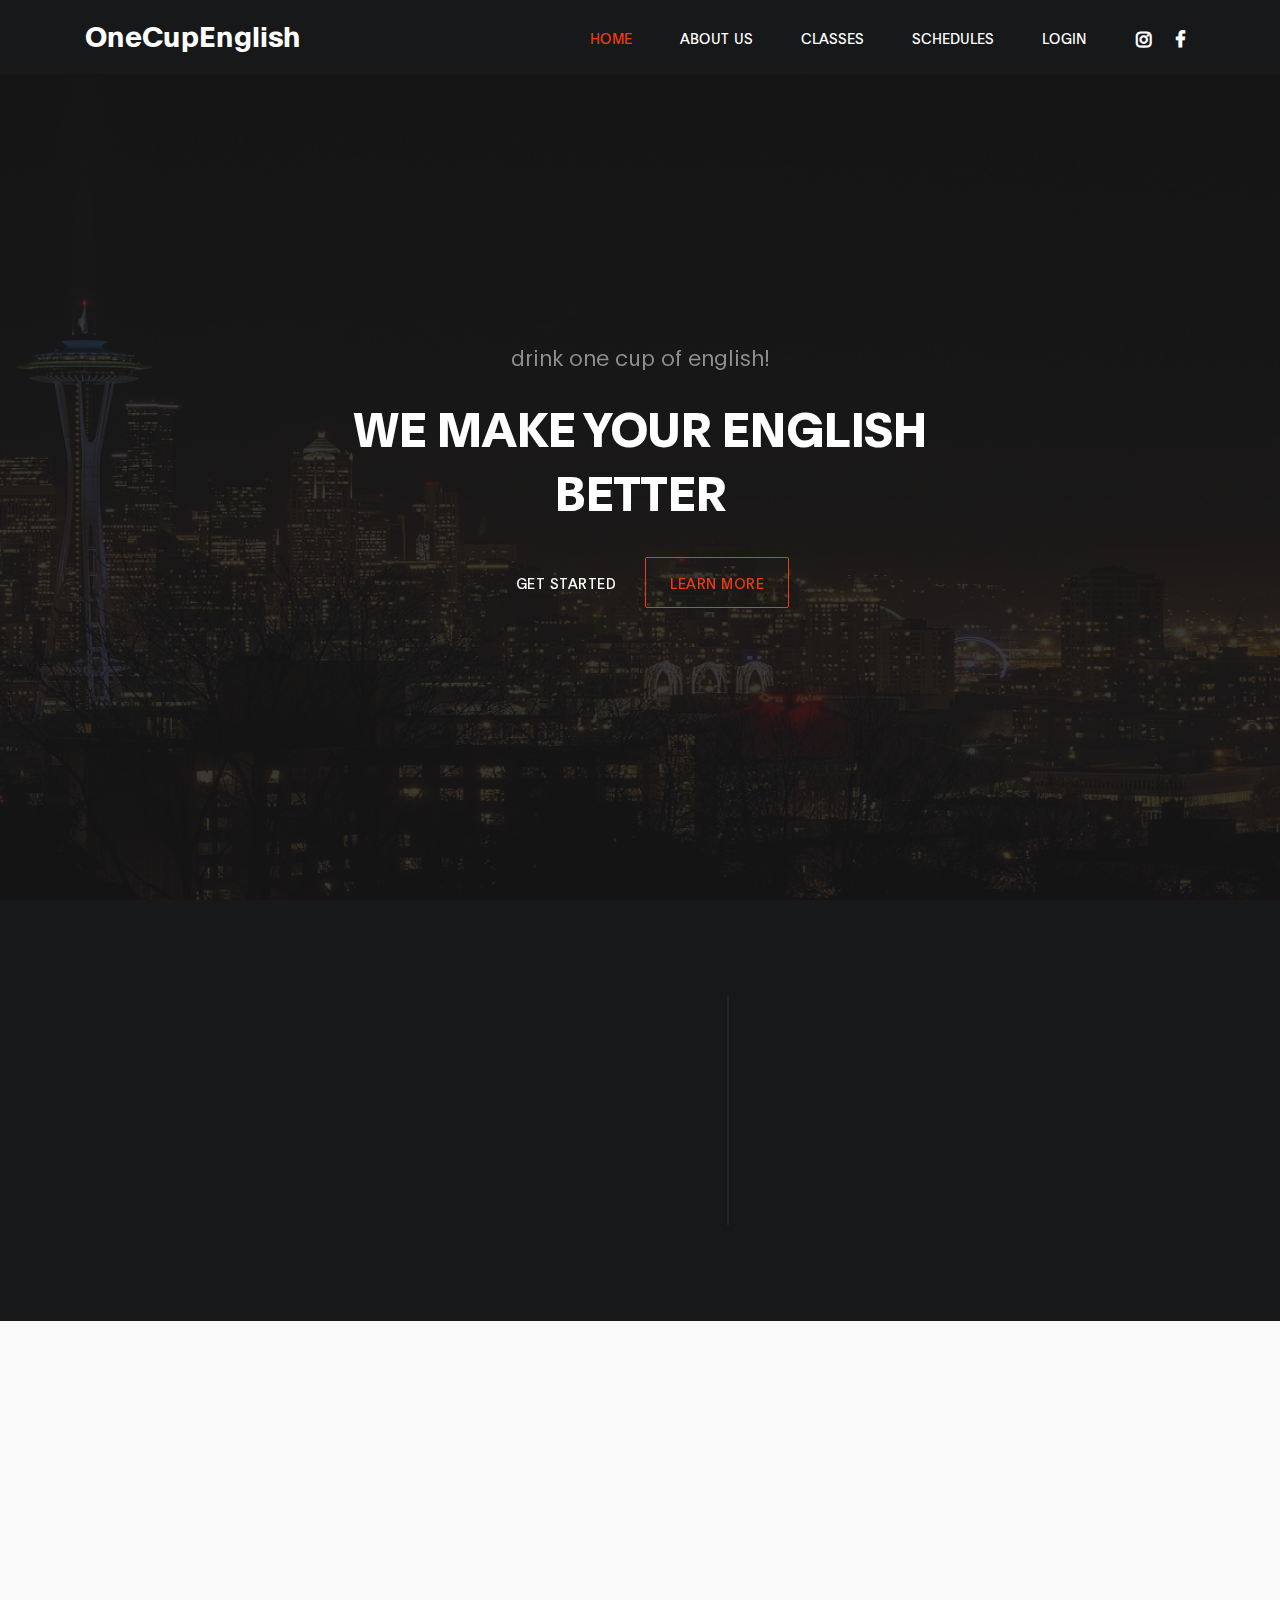
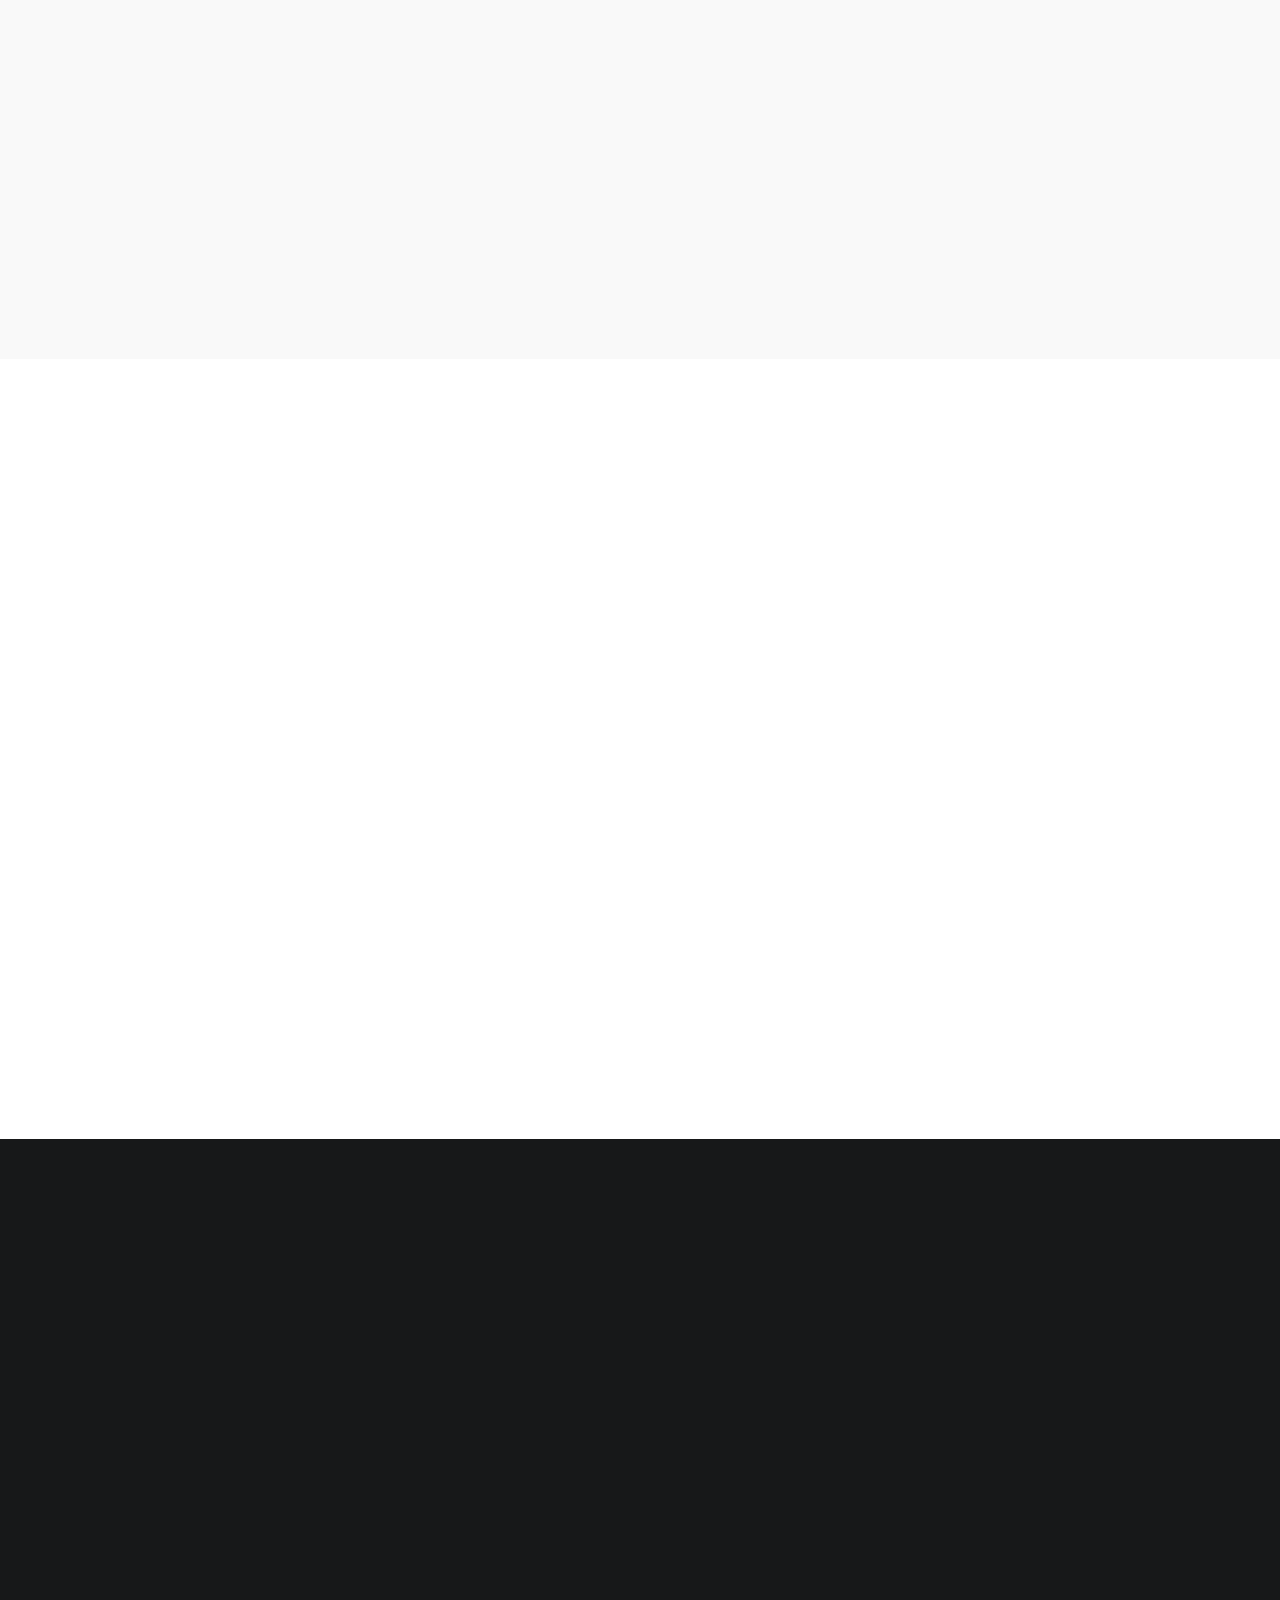
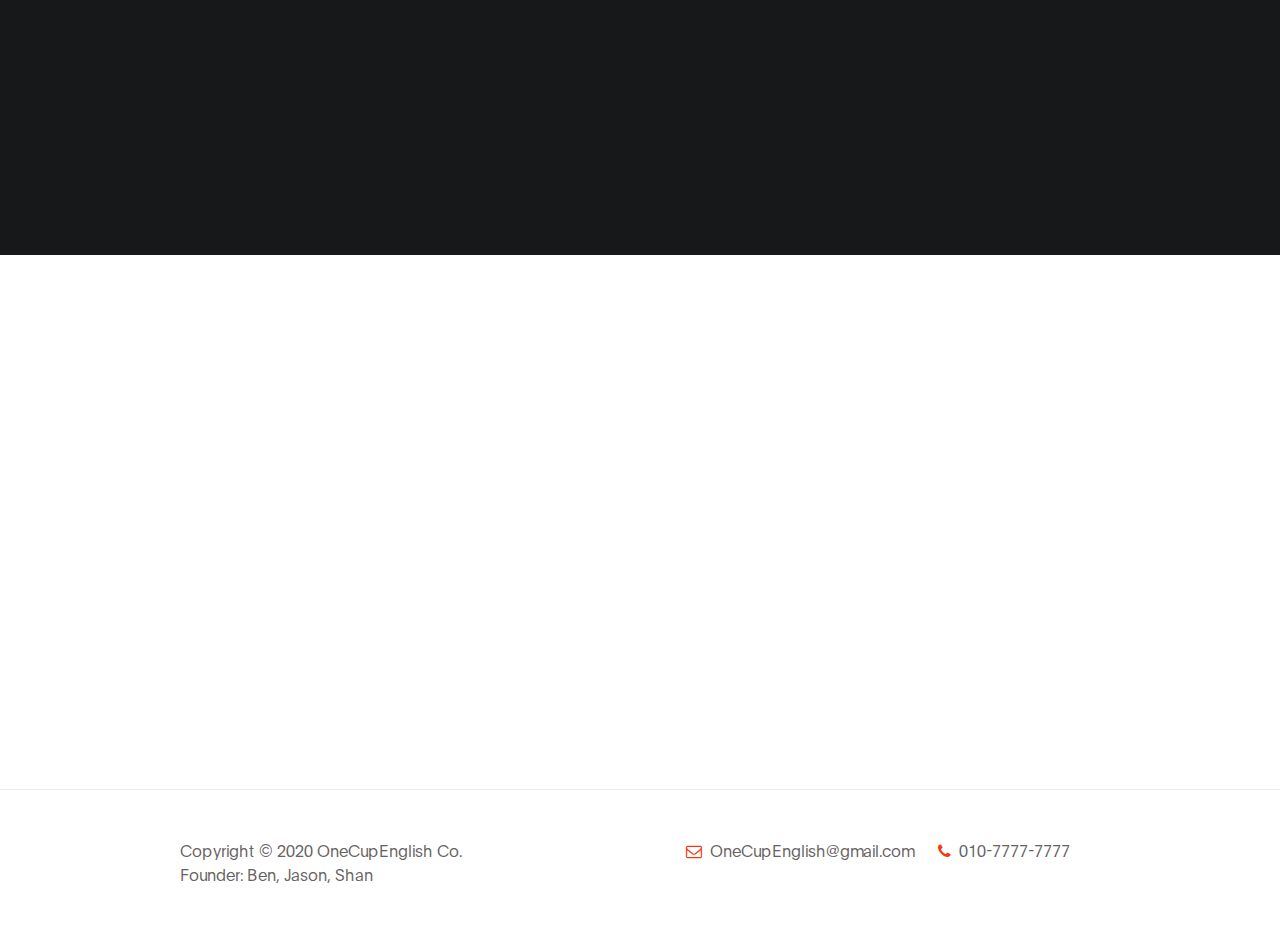
==== commit fa6b18da: "index 페이지 로그인 페이지 추가 및 글귀수정" ====
--- a/index.html
+++ b/index.html
@@ -6,10 +6,10 @@
 
      <meta charset="UTF-8">
      <meta http-equiv="X-UA-Compatible" content="IE=Edge">
-     <meta npme="description" content="">
-     <meta npme="keywords" content="">
-     <meta npme="author" content="">
-     <meta npme="viewport" content="width=device-width, initial-scale=1, maximum-scale=1">
+     <meta name="description" content="">
+     <meta name="keywords" content="">
+     <meta name="author" content="">
+     <meta name="viewport" content="width=device-width, initial-scale=1, maximum-scale=1">
 
      <link rel="stylesheet" href="css/bootstrap.min.css">
      <link rel="stylesheet" href="css/font-awesome.min.css">
@@ -58,9 +58,8 @@
                 </ul>
 
                 <ul class="social-icon ml-lg-3">
+                    <li><a href="#" class="fa fa-instagram"></a></li>
                     <li><a href="#" class="fa fa-facebook"></a></li>
-                    <li><a href="#" class="fa fa-twitter"></a></li>
-                    <li><a href="#" class="fa fa-instagrpm"></a></li>
                 </ul>
             </div>
 
@@ -368,13 +367,13 @@
                         <h2 class="mb-4 pb-2" data-aos="fade-up" data-aos-delay="200">LOGIN</h2>
 
                         <form action="#" method="post" class="contact-form webform" data-aos="fade-up" data-aos-delay="400" role="form">
-                            <input type="text" class="form-control" npme="cf-npme" placeholder="ID">
-
-                            <input type="email" class="form-control" npme="cf-email" placeholder="PASSWORD">
-
-                            <!-- <textarea class="form-control" rows="5" npme="cf-message" placeholder="Message"></textarea> -->
-
-                            <button type="submit" class="form-control" id="submit-button" npme="submit">GO</button>
+                            <input type="text" class="form-control" name="cf-name" placeholder="ID">
+
+                            <input type="email" class="form-control" name="cf-email" placeholder="PASSWORD">
+
+                            <!-- <textarea class="form-control" rows="5" name="cf-message" placeholder="Message"></textarea> -->
+
+                            <button type="submit" class="form-control" id="submit-button" name="submit">GO</button>
                         </form>
                     </div>
 
@@ -429,16 +428,39 @@
           </div>
 
           <div class="modal-body">
-            <form action="register.html" class="membership-form webform" role="form">
-                <input type="text" class="form-control" npme="cf-npme" placeholder="이름">
-
-                <input type="email" class="form-control" npme="cf-email" placeholder="자주 쓰는 이메일">
-
-                <input type="tel" class="form-control" npme="cf-phone" placeholder="010-xxxx-xxxx" pattern="[0-9]{3}-[0-9]{4}-[0-9]{4}">
-
-                <textarea class="form-control" rows="3" npme="cf-message" placeholder="Additional Message"></textarea>
-
-                <button type="submit" class="form-control" id="submit-button" npme="submit">Submit Button</button>
+            <form action="register.html" name="formJoin" class="membership-form webform" role="form">
+                <input type="text" class="form-control" name="name" placeholder="이름">
+
+                <input type="email" class="form-control" name="email" placeholder="Email 주소">
+
+                <input type="email" class="form-control" name="emailConfirm" placeholder="Email 확인">
+
+                <span id=box>  <input type="password" class="form-control" name="password" placeholder="비밀번호">  </span>
+
+                <input type="password" class="form-control" name="passwordConfirm" placeholder="비밀번호 확인">
+
+                ※ 비밀번호는 최소 6자 이상, 최소 하나의 숫자를 포함 ※<br/>
+
+                &nbsp;&nbsp;&nbsp;&nbsp;&nbsp;&nbsp;&nbsp;&nbsp;&nbsp;&nbsp;&nbsp;&nbsp;&nbsp;&nbsp;
+                &nbsp;&nbsp;&nbsp;&nbsp;&nbsp;&nbsp;&nbsp;&nbsp;&nbsp;&nbsp;&nbsp;&nbsp;&nbsp;&nbsp;
+                &nbsp;&nbsp;&nbsp;&nbsp;&nbsp;&nbsp;&nbsp;&nbsp;&nbsp;&nbsp;&nbsp;&nbsp;&nbsp;&nbsp;
+                &nbsp;&nbsp;&nbsp;&nbsp;
+                (입력 비밀번호 확인)
+                <span id=click><a href="javascript:ps()">보기</a></span>
+                <script language="JavaScript">
+                  function ps(){
+                  if (this.formJoin.password.type="password")
+                  box.innerHTML="<input type=\"text\" class=\"form-control\" name=\"password\" value="+this.formJoin.password.value+">";
+                  click.innerHTML="<a href=\"javascript:txt()\">숨기기</a>"}
+                  function txt(){
+                  if (this.formJoin.password.type="text")
+                  box.innerHTML="<input type=\"password\" class=\"form-control\" name=\"password\" value="+this.formJoin.password.value+">";
+                  click.innerHTML="<a href=\"javascript:ps()\">보기</a>"}
+                </script>
+
+                <input type="tel" class="form-control" name="phone" placeholder="휴대전화 번호 ( '-' 없이 숫자만 입력)"  pattern="[0-9]{11}">
+
+                <button type="submit" class="form-control" id="submit-button" name="submit">JOIN</button>
 
                 <div class="custom-control custom-checkbox">
                     <input type="checkbox" class="custom-control-input" id="signup-agree">
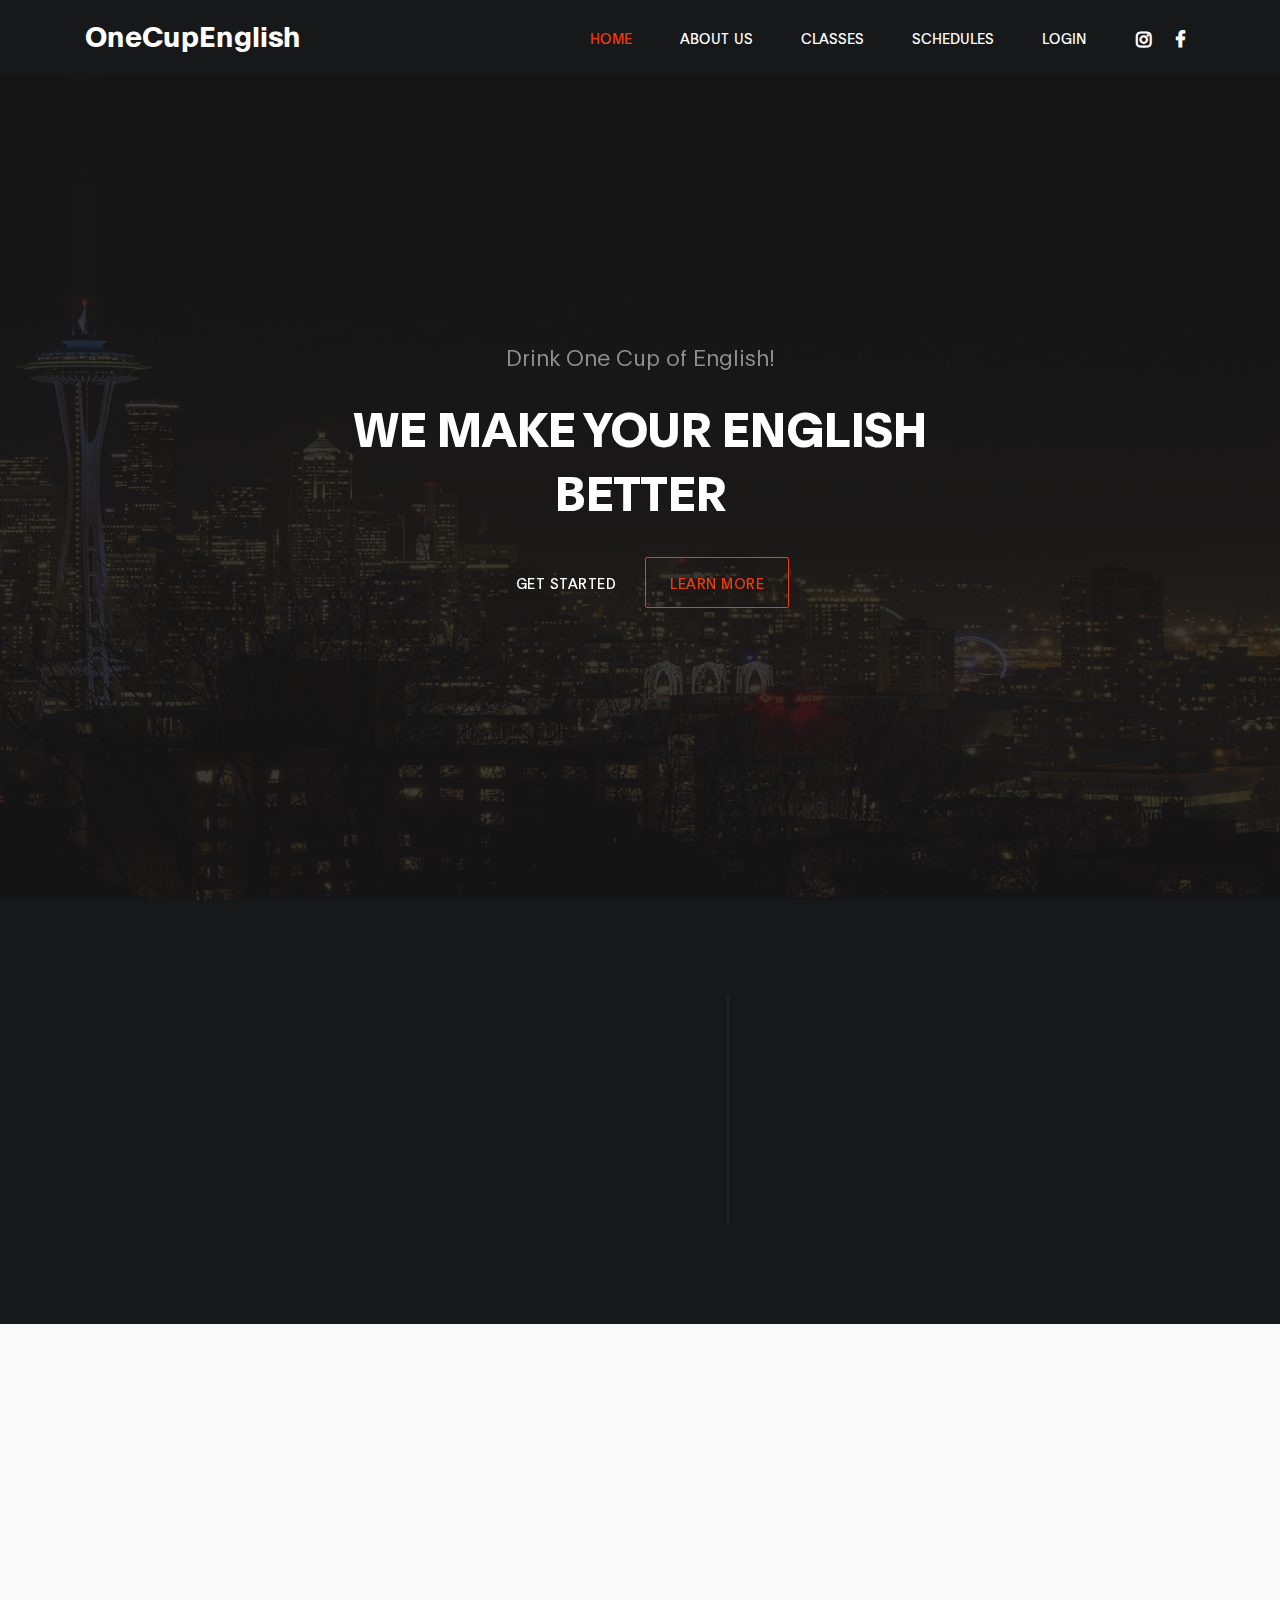
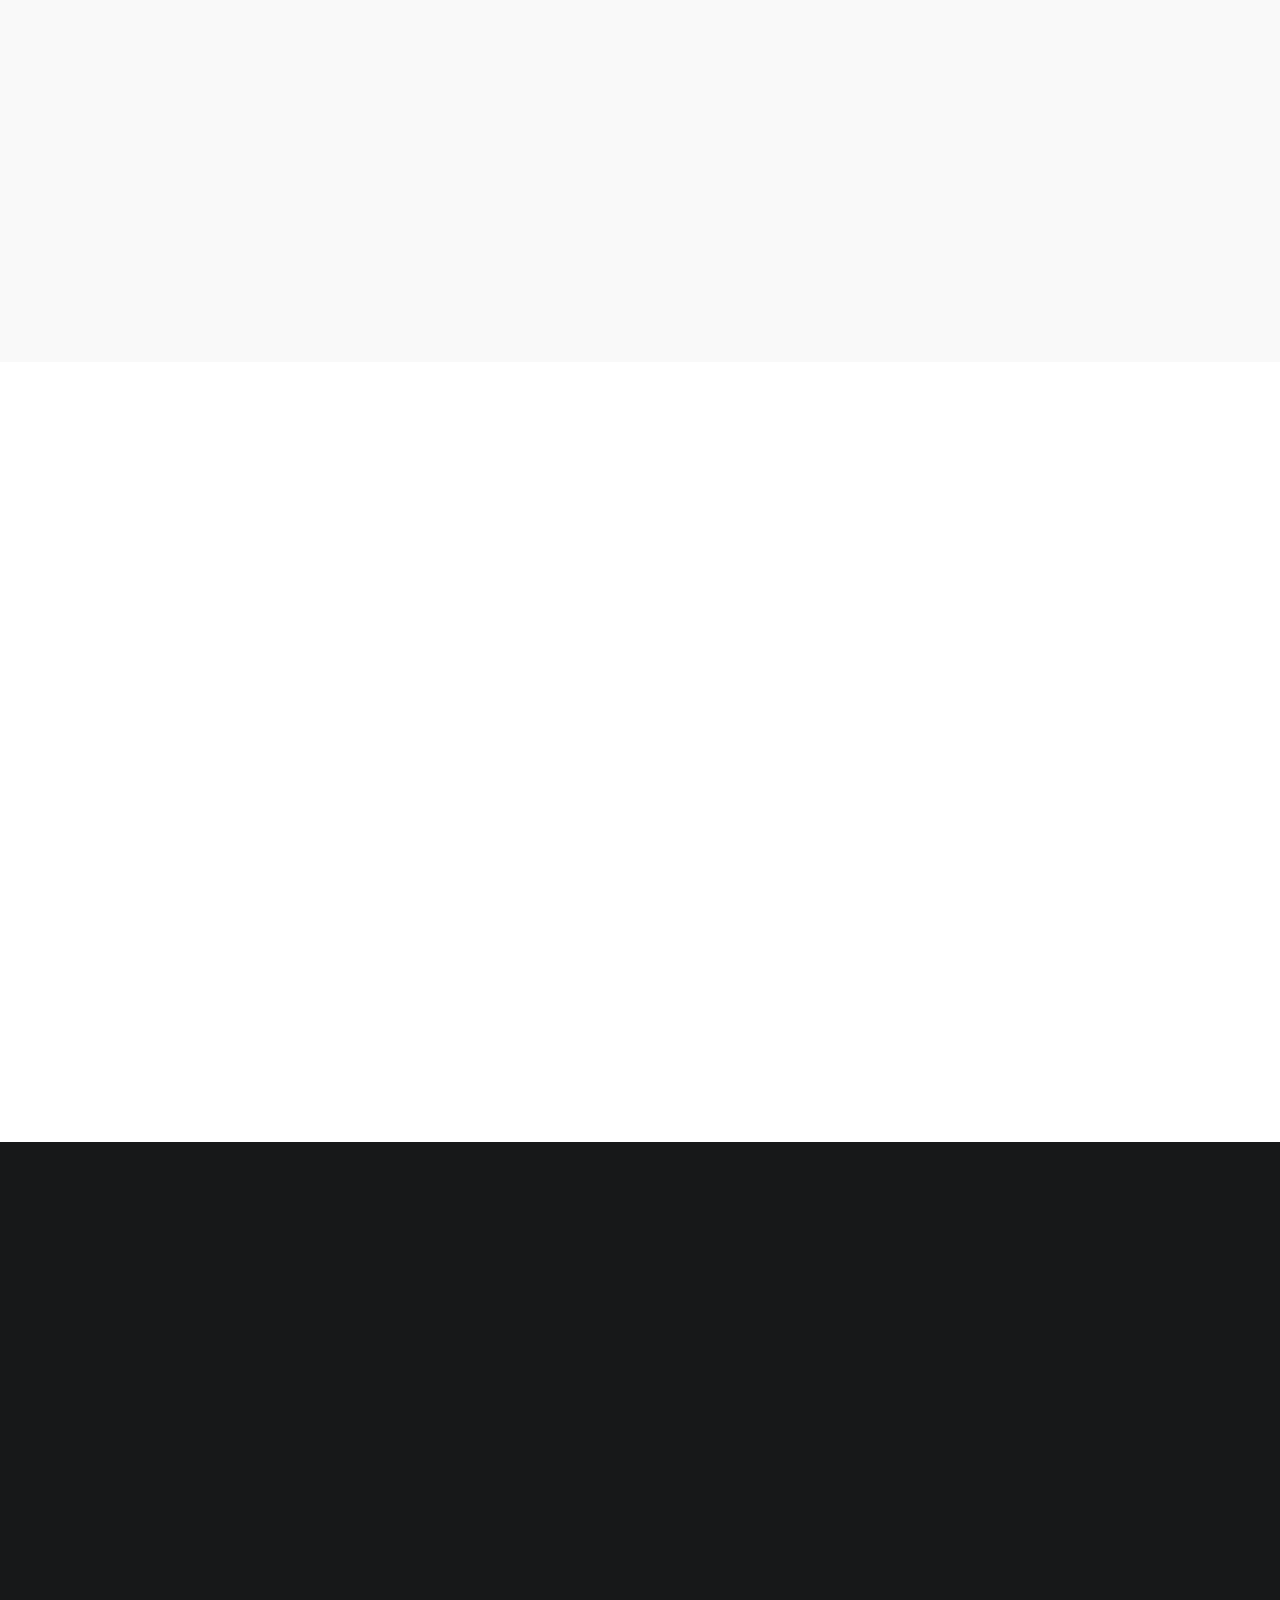
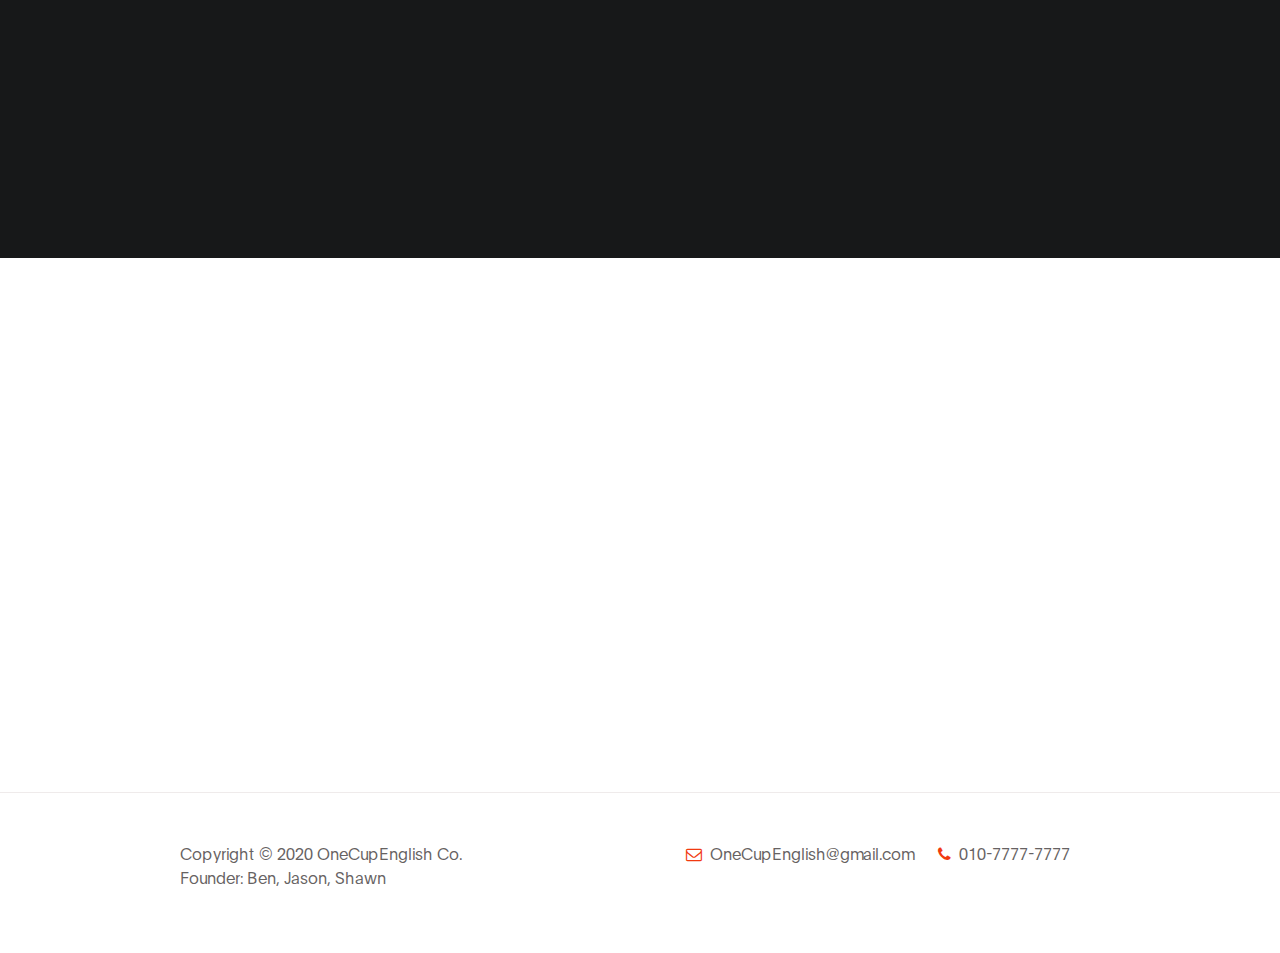
==== commit c50dd7c0: "공동수정" ====
--- a/index.html
+++ b/index.html
@@ -78,7 +78,7 @@
                          <div class="col-lg-8 col-md-10 mx-auto col-12">
                               <div class="hero-text mt-5 text-center">
 
-                                    <h6 data-aos="fade-up" data-aos-delay="300">drink one cup of english!</h6>
+                                    <h6 data-aos="fade-up" data-aos-delay="300">Drink One Cup of English!</h6>
 
                                     <h1 class="text-white" data-aos="fade-up" data-aos-delay="500">we make your english better</h1>
 
@@ -99,9 +99,9 @@
             <div class="row">
 
                 <div class="d-flex flex-column justify-content-center ml-lg-auto mr-lg-5 col-lg-5 col-md-6 col-12">
-                    <h2 class="mb-3 text-white" data-aos="fade-up">처음이신가요?</h2>
-
-                    <h6 class="mb-4 text-white" data-aos="fade-up">무료 3회 수업을 제공합니다</h6>
+                    <h2 class="mb-3 text-white" data-aos="fade-up">Hello, we are OneCupEnglish</h2>
+
+                    <h6 class="mb-4 text-white" data-aos="fade-up">처음이신가요?</h6>
 
                     <p data-aos="fade-up" data-aos-delay="200">원컵잉글리쉬 <a rel="nofollow" href="#" target="_parent">OneCupEnglish</a> 는 주 3회 패턴, 리얼표현 학습법등을 제공하여 학습자에게 지금보다 더 나은 영어말하기 능력을 실현시켜드립니다.</p>
 
@@ -234,7 +234,7 @@
                                     <div class="class-info">
                                         <h3 class="mb-1">일반 & 비즈니스</h3>
 
-                                        <span><strong>Trained by</strong> - Yoon</span>
+                                        <span><strong>Trained by</strong> - Shawn</span>
 
                                         <span class="class-price">$80</span>
 
@@ -397,7 +397,7 @@
                     <div class="ml-auto col-lg-4 col-md-5">
                         <p class="copyright-text">Copyright &copy; 2020 OneCupEnglish Co.
 
-                        <br>Founder: Ben, Jason, Shan </p>
+                        <br>Founder: Ben, Jason, Shawn </p>
                     </div>
 
                     <div class="d-flex justify-content-center mx-auto col-lg-5 col-md-7 col-12">
